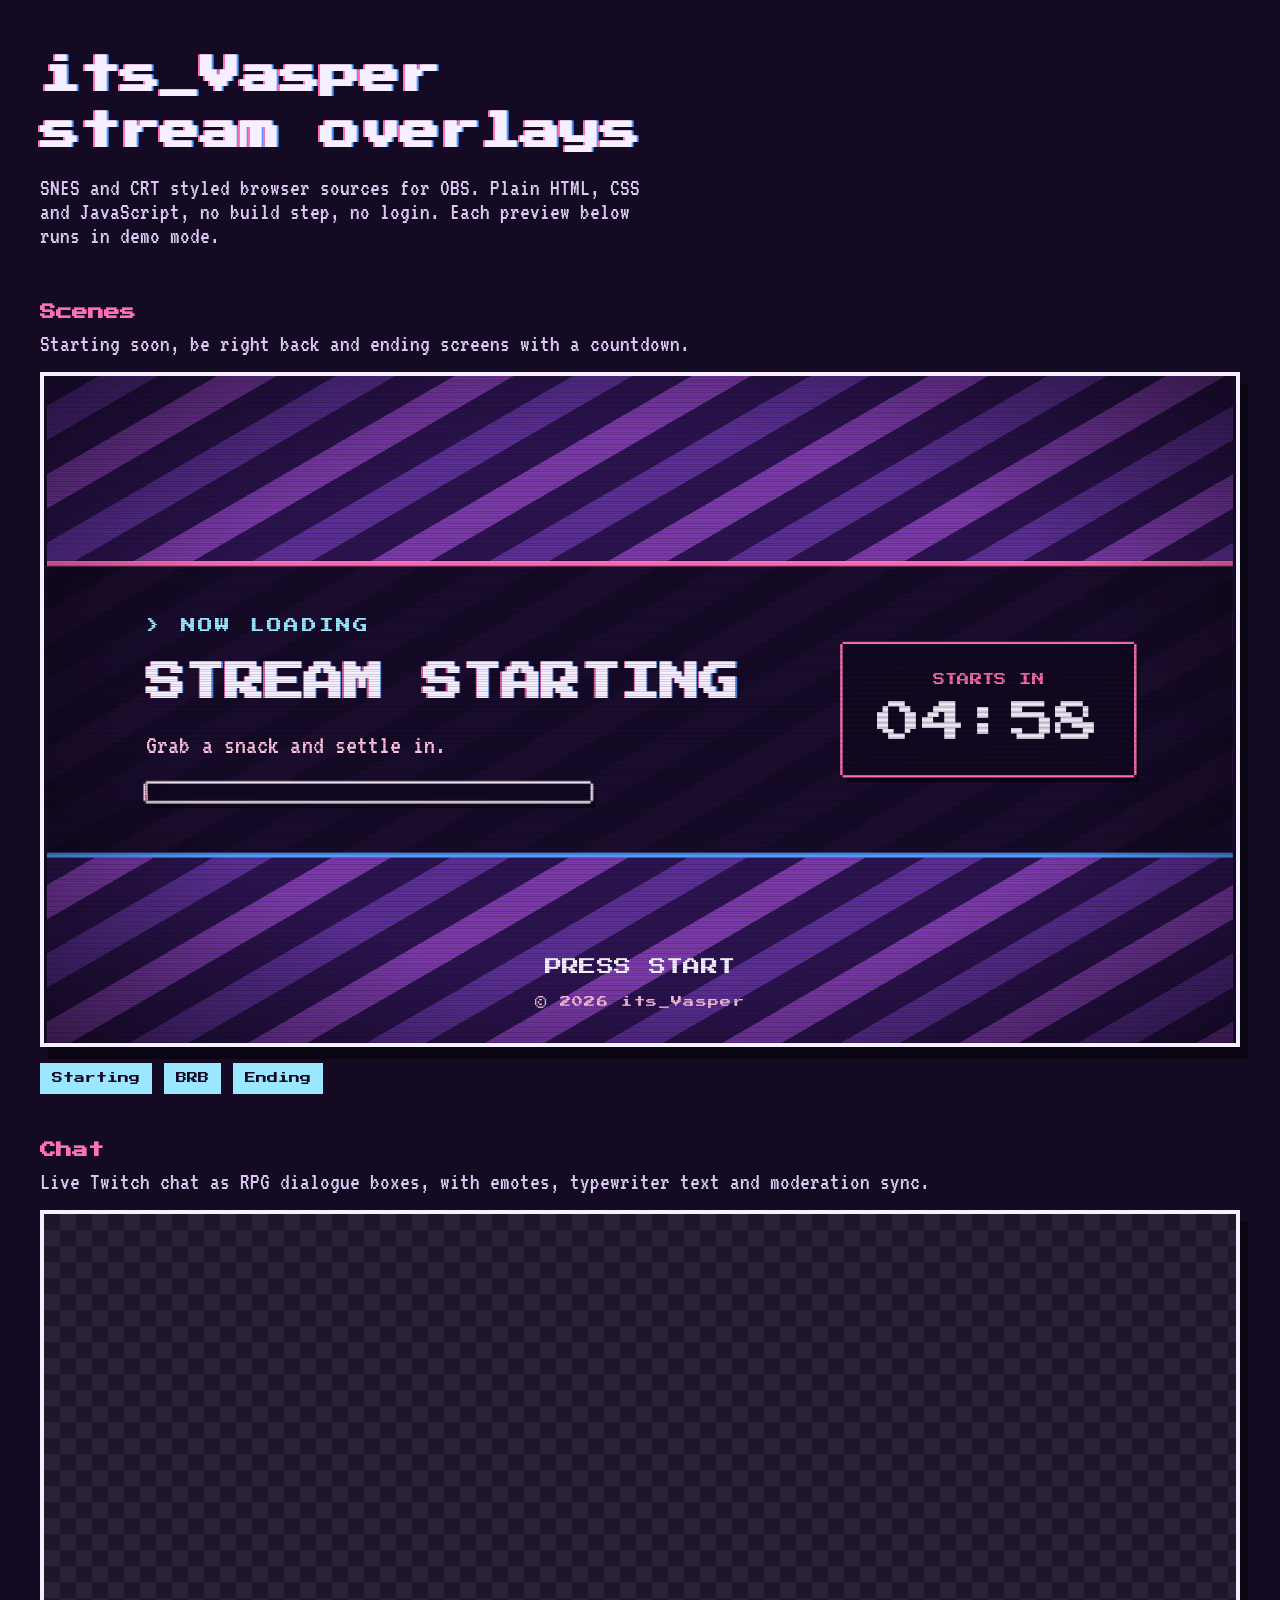
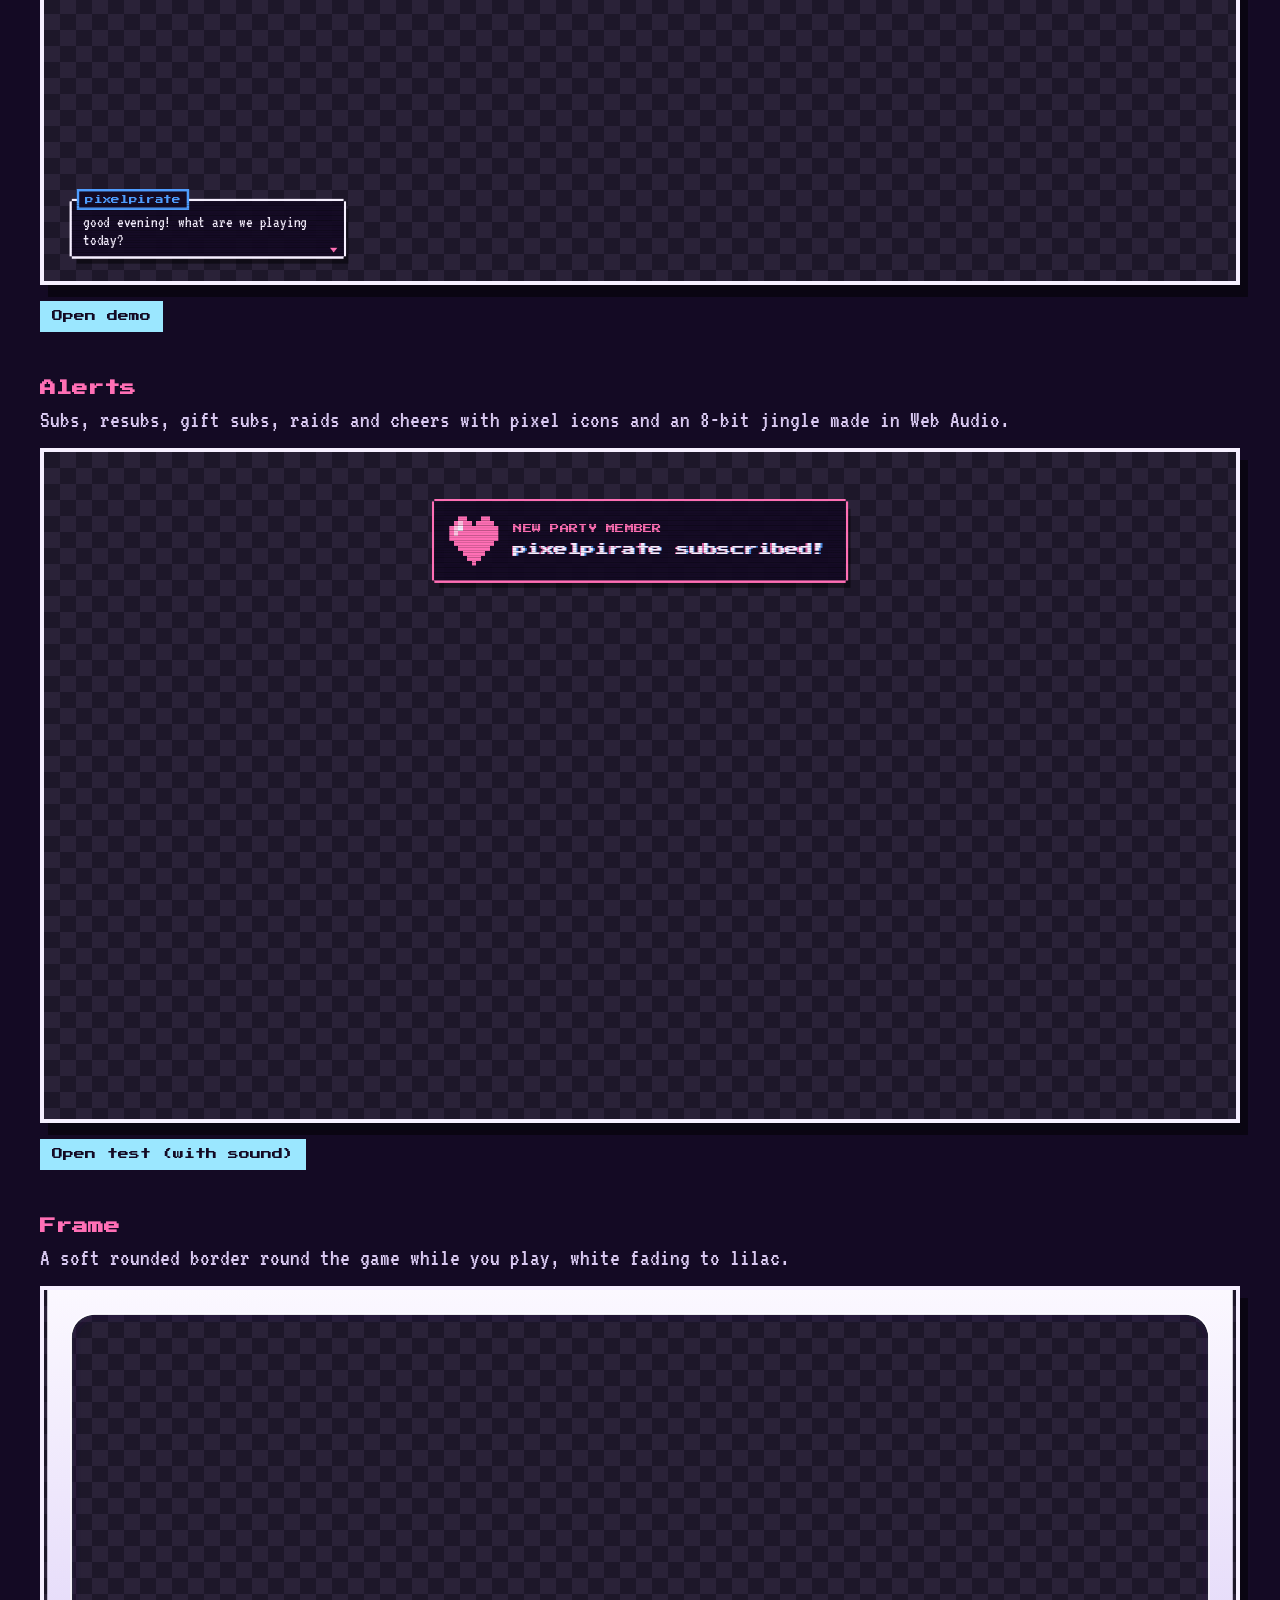
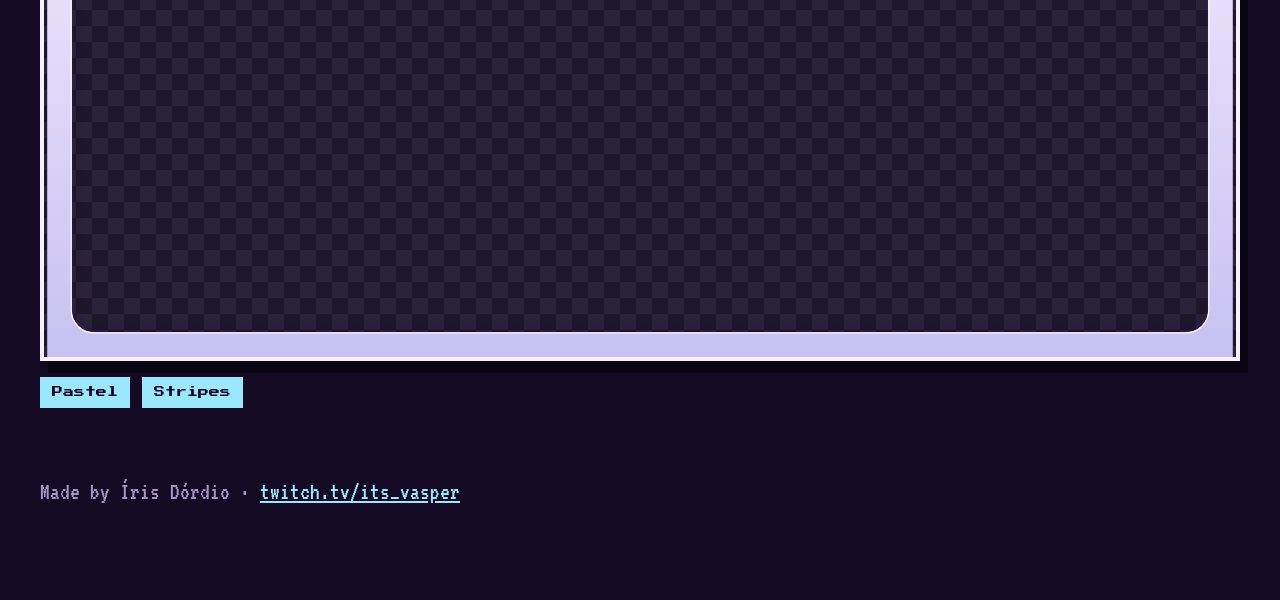
==== index.html @ 288b873c "Soften the gameplay frame: smooth corners, white to lilac, even 40px border" ====
<!doctype html>
<html lang="en">
<head>
  <meta charset="utf-8">
  <meta name="viewport" content="width=device-width, initial-scale=1">
  <title>Vasper Overlays</title>
  <link rel="preload" href="shared/fonts/PressStart2P-Regular.woff" as="font" type="font/woff" crossorigin>
  <link rel="preload" href="shared/fonts/VT323-Regular.woff" as="font" type="font/woff" crossorigin>
  <style>
    @font-face { font-family: "Press Start 2P"; src: url("shared/fonts/PressStart2P-Regular.woff") format("woff"); font-display: swap; }
    @font-face { font-family: "VT323"; src: url("shared/fonts/VT323-Regular.woff") format("woff"); font-display: swap; }

    :root {
      --ink: #140a24; --plum: #2c1450; --violet: #5b2f94;
      --pink: #ff6fb5; --blue: #4f9dff; --cyan: #9be7ff; --paper: #f6efff;
    }
    * { box-sizing: border-box; margin: 0; }
    body {
      background: var(--ink);
      color: var(--paper);
      font-family: "VT323", monospace;
      font-size: 24px;
      padding: 48px 16px 96px;
    }
    .wrap { max-width: 1200px; margin: 0 auto; }

    header { margin-bottom: 56px; }
    h1 {
      font-family: "Press Start 2P", monospace;
      font-size: clamp(22px, 4vw, 40px);
      line-height: 1.4;
      text-shadow: -2px 0 var(--pink), 2px 0 var(--blue);
    }
    header p { margin-top: 16px; max-width: 60ch; color: #d8c8f0; }

    .grid { display: grid; gap: 48px; }

    .card h2 {
      font-family: "Press Start 2P", monospace;
      font-size: 16px;
      color: var(--pink);
      margin-bottom: 12px;
    }
    .card p { color: #d8c8f0; margin-bottom: 16px; }

    /* 16:9 frame that scales a 1920x1080 overlay down to fit */
    .screen {
      position: relative;
      aspect-ratio: 16 / 9;
      overflow: hidden;
      border: 4px solid var(--paper);
      box-shadow: 8px 12px 0 rgba(0,0,0,.5);
      /* checkerboard shows which parts of the overlay are transparent */
      background:
        conic-gradient(#2a2238 25%, #1d1729 0 50%, #2a2238 0 75%, #1d1729 0) 0 0 / 32px 32px;
    }
    /* The iframe matches its frame exactly; each overlay scales itself
       inside (shared/stage.js), so nothing here is transformed and the
       preview can never catch scrolls or clicks meant for the page */
    .screen iframe {
      position: absolute;
      inset: 0;
      width: 100%;
      height: 100%;
      border: 0;
      pointer-events: none;
    }

    .links { display: flex; flex-wrap: wrap; gap: 12px; margin-top: 16px; }
    .links a {
      font-family: "Press Start 2P", monospace;
      font-size: 11px;
      color: var(--ink);
      background: var(--cyan);
      padding: 10px 12px;
      text-decoration: none;
    }
    .links a:hover, .links a:focus-visible { background: var(--pink); outline: none; }

    footer { margin-top: 72px; color: #a894c8; }
    footer a { color: var(--cyan); }
  </style>
</head>
<body>
  <div class="wrap">
    <header>
      <h1>its_Vasper<br>stream overlays</h1>
      <p>SNES and CRT styled browser sources for OBS. Plain HTML, CSS and JavaScript, no build step, no login. Each preview below runs in demo mode.</p>
    </header>

    <main class="grid">
      <section class="card">
        <h2>Scenes</h2>
        <p>Starting soon, be right back and ending screens with a countdown.</p>
        <div class="screen"><iframe src="overlays/scene.html?v=17&mode=starting&minutes=5" title="Starting soon scene preview" loading="lazy"></iframe></div>
        <div class="links">
          <a href="overlays/scene.html?v=17&mode=starting&minutes=5">Starting</a>
          <a href="overlays/scene.html?v=17&mode=brb&minutes=3">BRB</a>
          <a href="overlays/scene.html?v=17&mode=ending">Ending</a>
        </div>
      </section>

      <section class="card">
        <h2>Chat</h2>
        <p>Live Twitch chat as RPG dialogue boxes, with emotes, typewriter text and moderation sync.</p>
        <div class="screen"><iframe src="overlays/chat.html?v=17&demo=1" title="Chat overlay preview" loading="lazy"></iframe></div>
        <div class="links"><a href="overlays/chat.html?v=17&demo=1">Open demo</a></div>
      </section>

      <section class="card">
        <h2>Alerts</h2>
        <p>Subs, resubs, gift subs, raids and cheers with pixel icons and an 8-bit jingle made in Web Audio.</p>
        <div class="screen"><iframe src="overlays/alerts.html?v=17&test=1&sound=0" title="Alerts overlay preview" loading="lazy"></iframe></div>
        <div class="links"><a href="overlays/alerts.html?v=17&test=1">Open test (with sound)</a></div>
      </section>

      <section class="card">
        <h2>Frame</h2>
        <p>A soft rounded border round the game while you play, white fading to lilac.</p>
        <div class="screen"><iframe src="overlays/frame.html?v=17" title="Gameplay frame preview" loading="lazy"></iframe></div>
        <div class="links"><a href="overlays/frame.html?v=17">Pastel</a> <a href="overlays/frame.html?v=17&theme=stripes">Stripes</a></div>
      </section>
    </main>

    <footer>
      <p>Made by Íris Dórdio · <a href="https://www.twitch.tv/its_vasper">twitch.tv/its_vasper</a></p>
    </footer>
  </div>

</body>
</html>
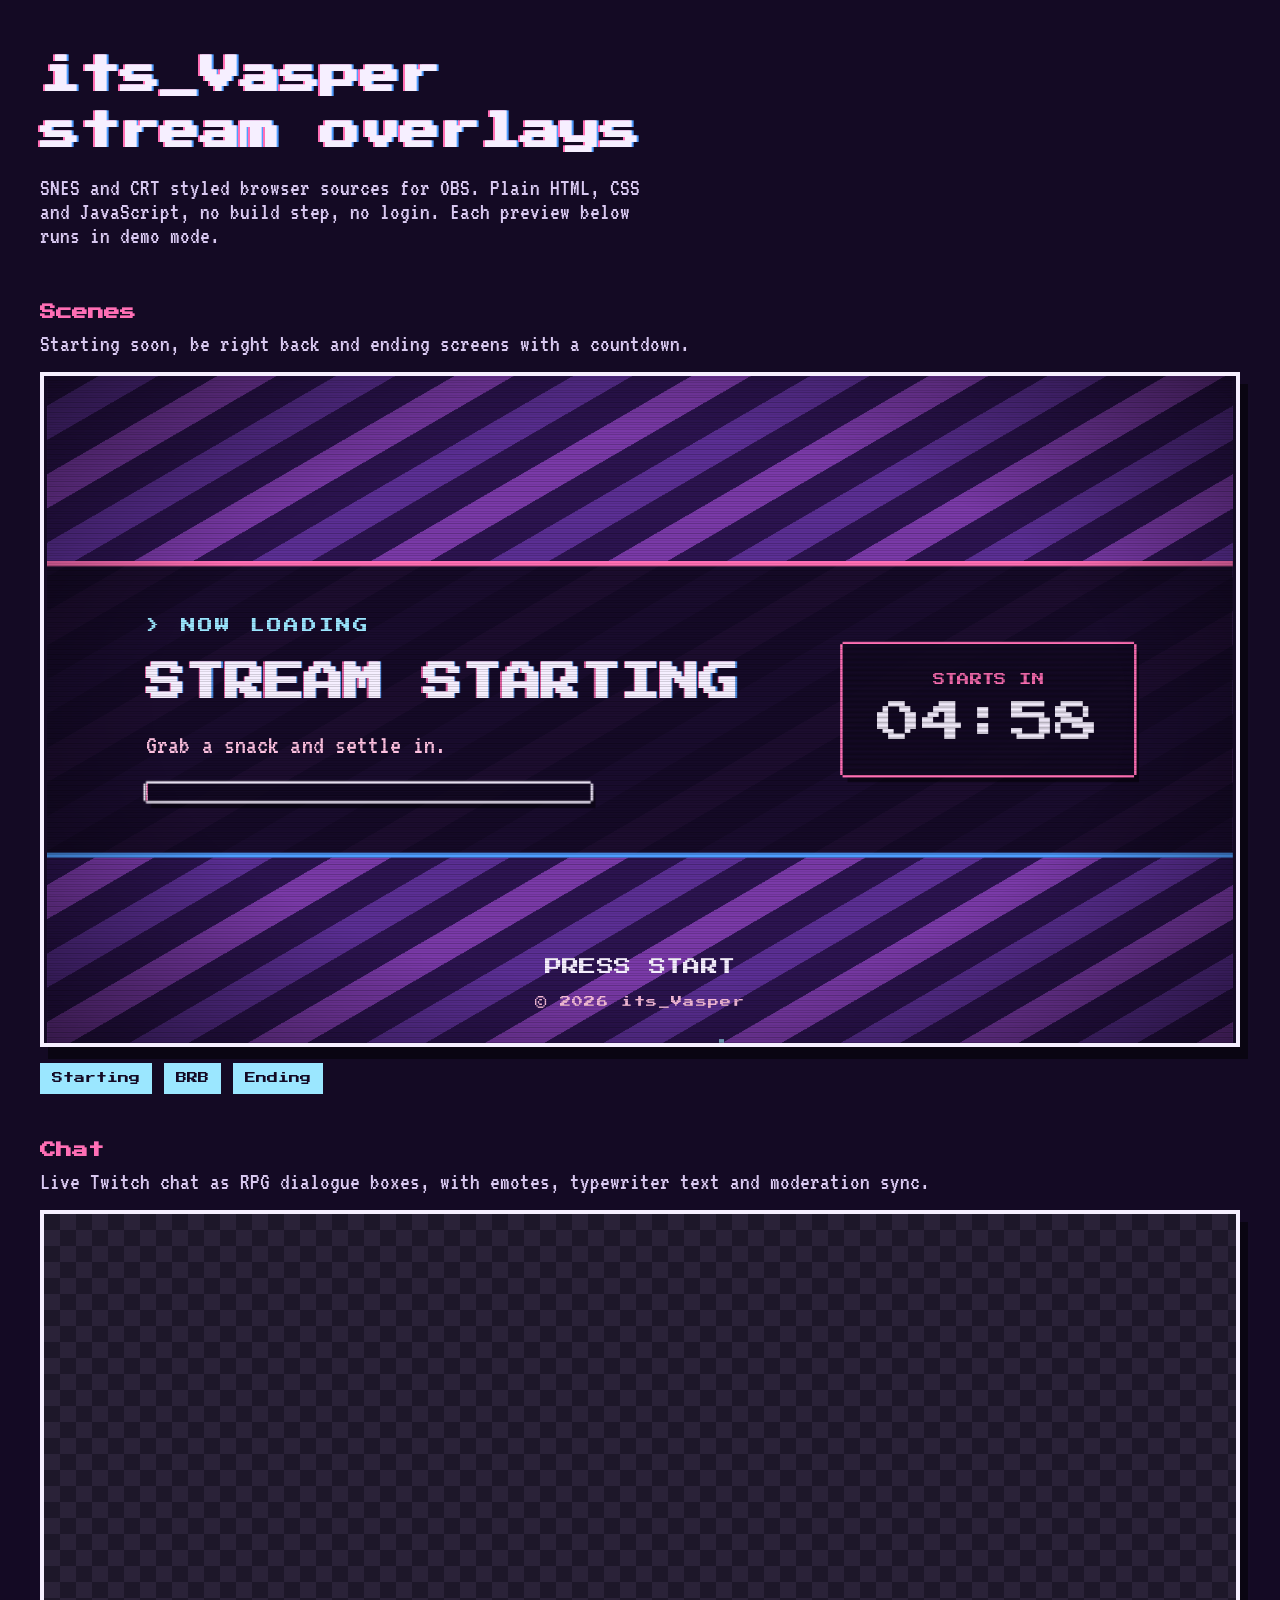
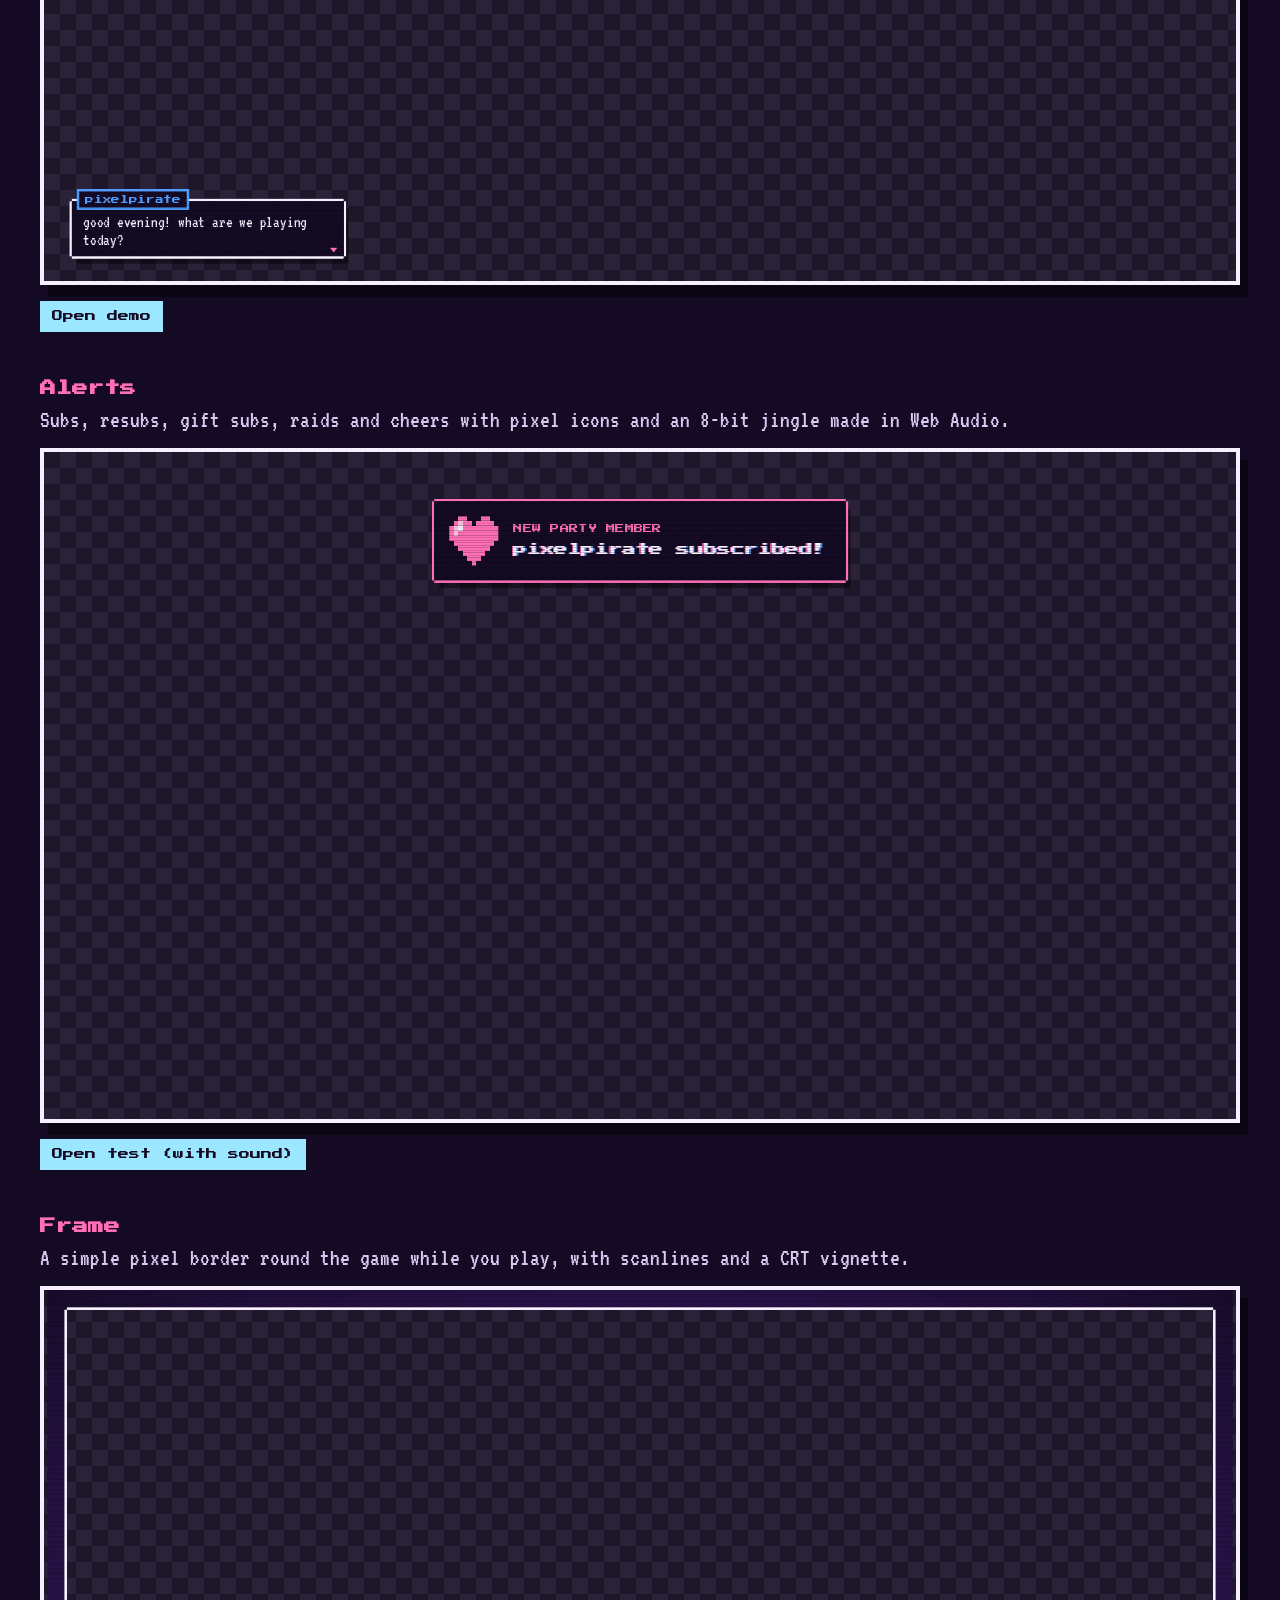
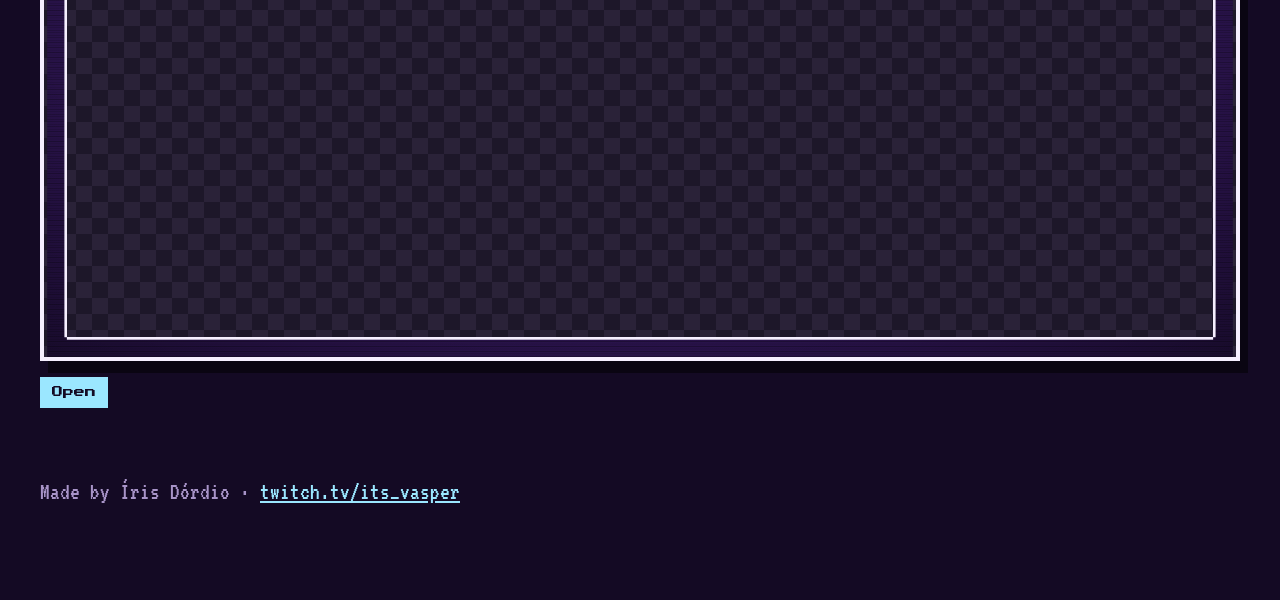
==== commit 14642962: "Make the gameplay frame a simple pixel border with a CRT look" ====
--- a/index.html
+++ b/index.html
@@ -92,33 +92,33 @@
       <section class="card">
         <h2>Scenes</h2>
         <p>Starting soon, be right back and ending screens with a countdown.</p>
-        <div class="screen"><iframe src="overlays/scene.html?v=17&mode=starting&minutes=5" title="Starting soon scene preview" loading="lazy"></iframe></div>
+        <div class="screen"><iframe src="overlays/scene.html?v=18&mode=starting&minutes=5" title="Starting soon scene preview" loading="lazy"></iframe></div>
         <div class="links">
-          <a href="overlays/scene.html?v=17&mode=starting&minutes=5">Starting</a>
-          <a href="overlays/scene.html?v=17&mode=brb&minutes=3">BRB</a>
-          <a href="overlays/scene.html?v=17&mode=ending">Ending</a>
+          <a href="overlays/scene.html?v=18&mode=starting&minutes=5">Starting</a>
+          <a href="overlays/scene.html?v=18&mode=brb&minutes=3">BRB</a>
+          <a href="overlays/scene.html?v=18&mode=ending">Ending</a>
         </div>
       </section>
 
       <section class="card">
         <h2>Chat</h2>
         <p>Live Twitch chat as RPG dialogue boxes, with emotes, typewriter text and moderation sync.</p>
-        <div class="screen"><iframe src="overlays/chat.html?v=17&demo=1" title="Chat overlay preview" loading="lazy"></iframe></div>
-        <div class="links"><a href="overlays/chat.html?v=17&demo=1">Open demo</a></div>
+        <div class="screen"><iframe src="overlays/chat.html?v=18&demo=1" title="Chat overlay preview" loading="lazy"></iframe></div>
+        <div class="links"><a href="overlays/chat.html?v=18&demo=1">Open demo</a></div>
       </section>
 
       <section class="card">
         <h2>Alerts</h2>
         <p>Subs, resubs, gift subs, raids and cheers with pixel icons and an 8-bit jingle made in Web Audio.</p>
-        <div class="screen"><iframe src="overlays/alerts.html?v=17&test=1&sound=0" title="Alerts overlay preview" loading="lazy"></iframe></div>
-        <div class="links"><a href="overlays/alerts.html?v=17&test=1">Open test (with sound)</a></div>
+        <div class="screen"><iframe src="overlays/alerts.html?v=18&test=1&sound=0" title="Alerts overlay preview" loading="lazy"></iframe></div>
+        <div class="links"><a href="overlays/alerts.html?v=18&test=1">Open test (with sound)</a></div>
       </section>
 
       <section class="card">
         <h2>Frame</h2>
-        <p>A soft rounded border round the game while you play, white fading to lilac.</p>
-        <div class="screen"><iframe src="overlays/frame.html?v=17" title="Gameplay frame preview" loading="lazy"></iframe></div>
-        <div class="links"><a href="overlays/frame.html?v=17">Pastel</a> <a href="overlays/frame.html?v=17&theme=stripes">Stripes</a></div>
+        <p>A simple pixel border round the game while you play, with scanlines and a CRT vignette.</p>
+        <div class="screen"><iframe src="overlays/frame.html?v=18" title="Gameplay frame preview" loading="lazy"></iframe></div>
+        <div class="links"><a href="overlays/frame.html?v=18">Open</a></div>
       </section>
     </main>
 
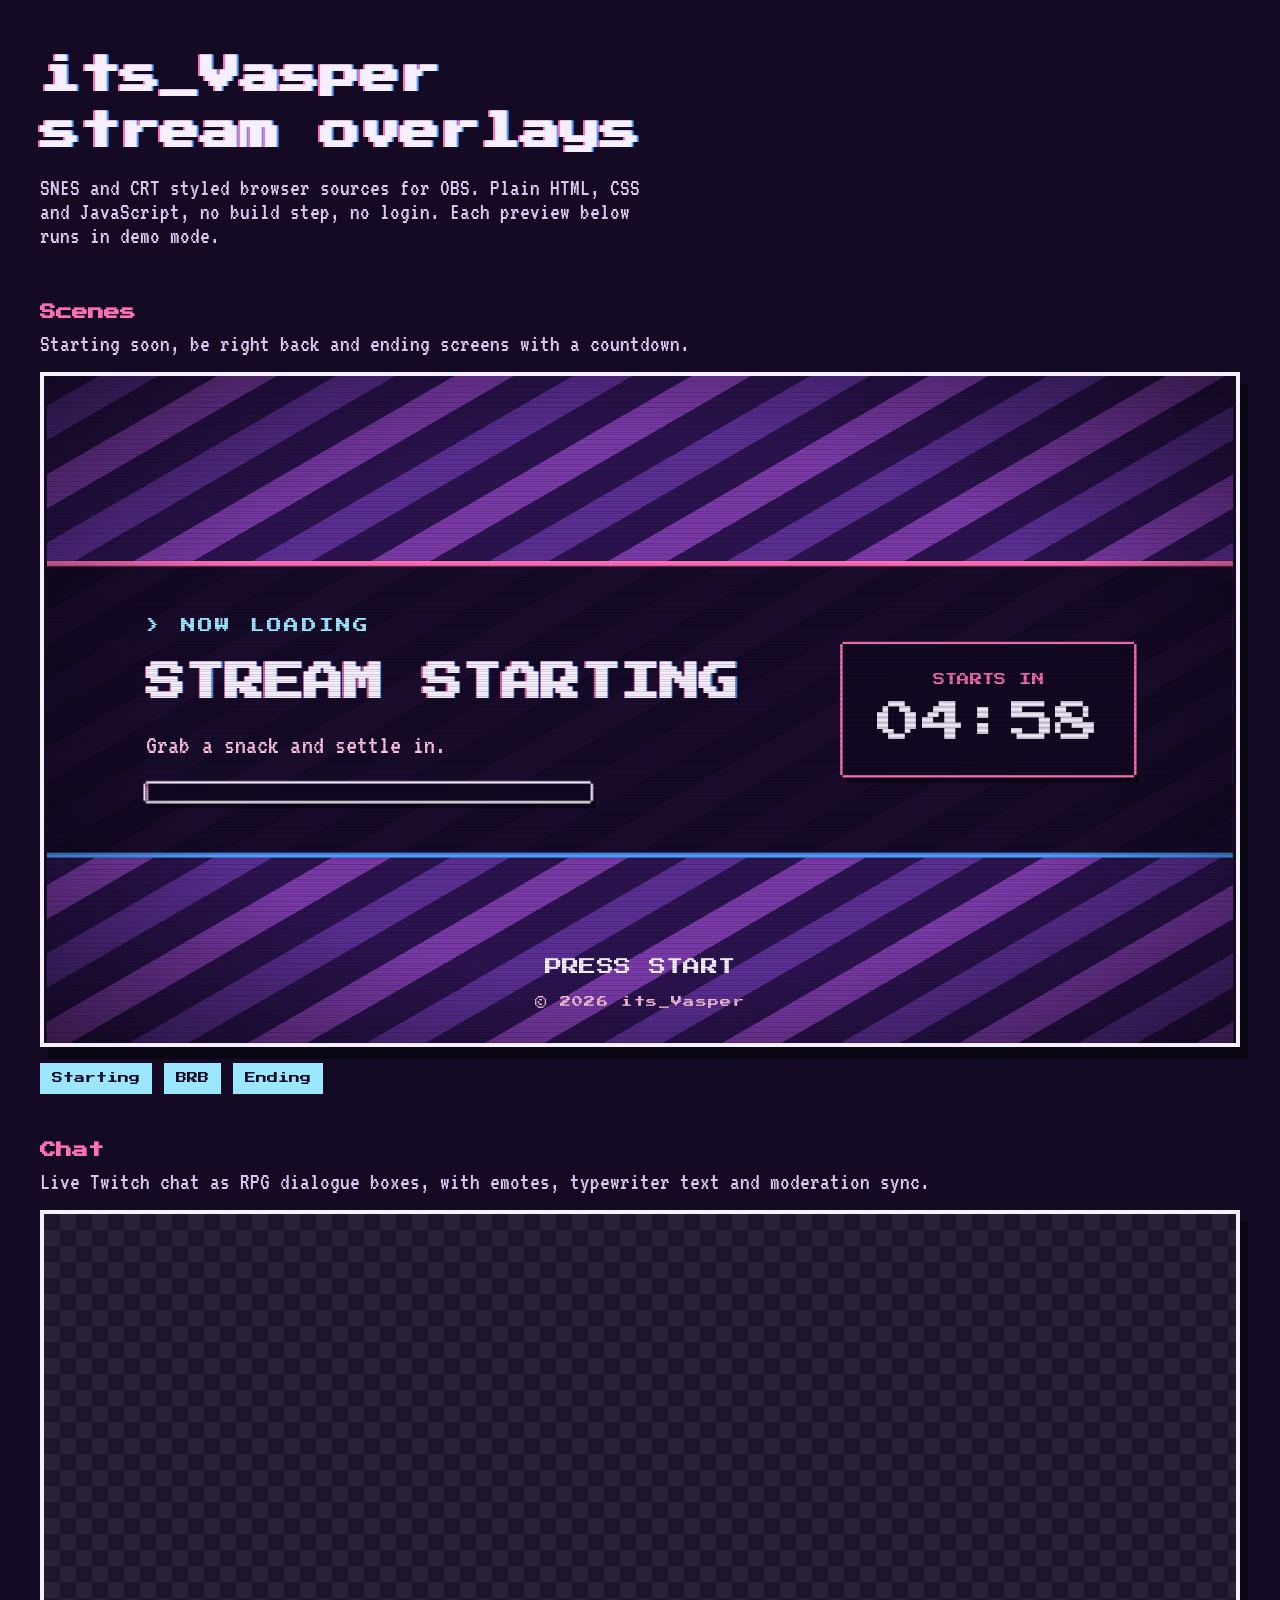
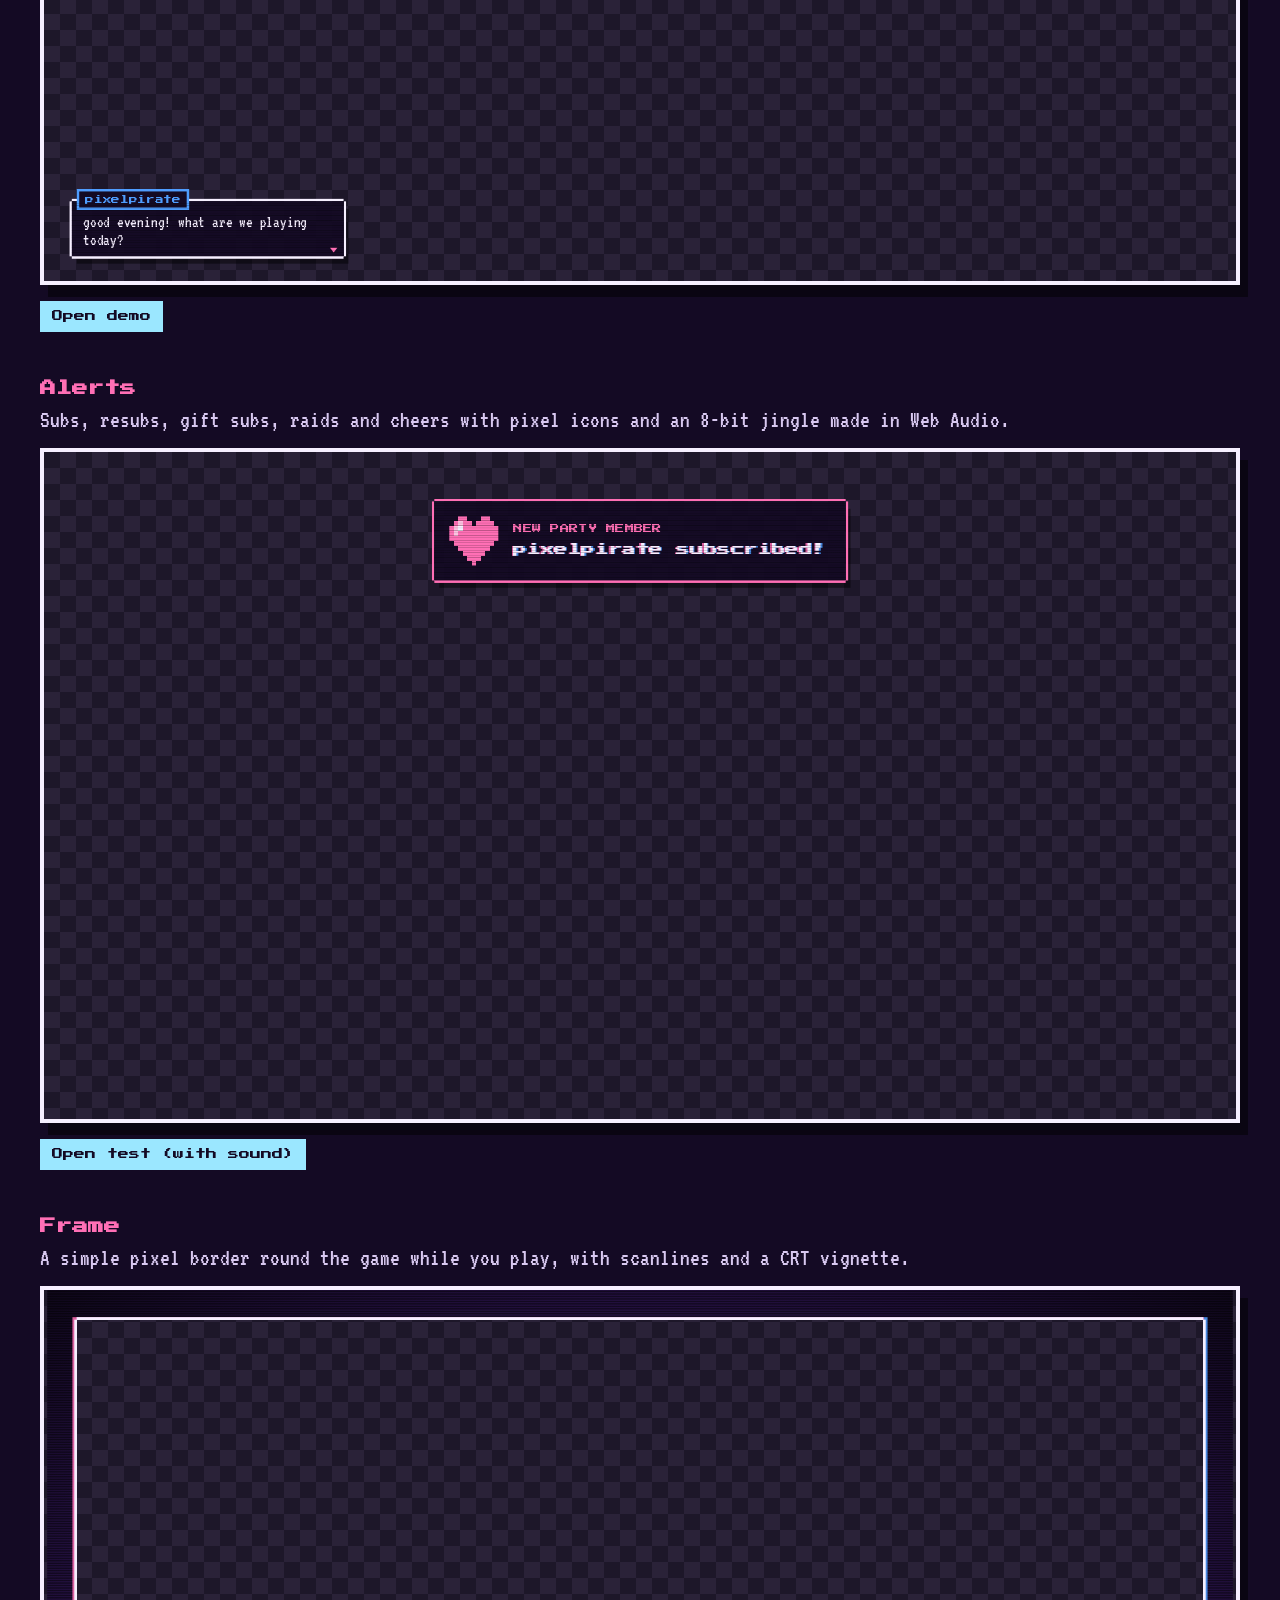
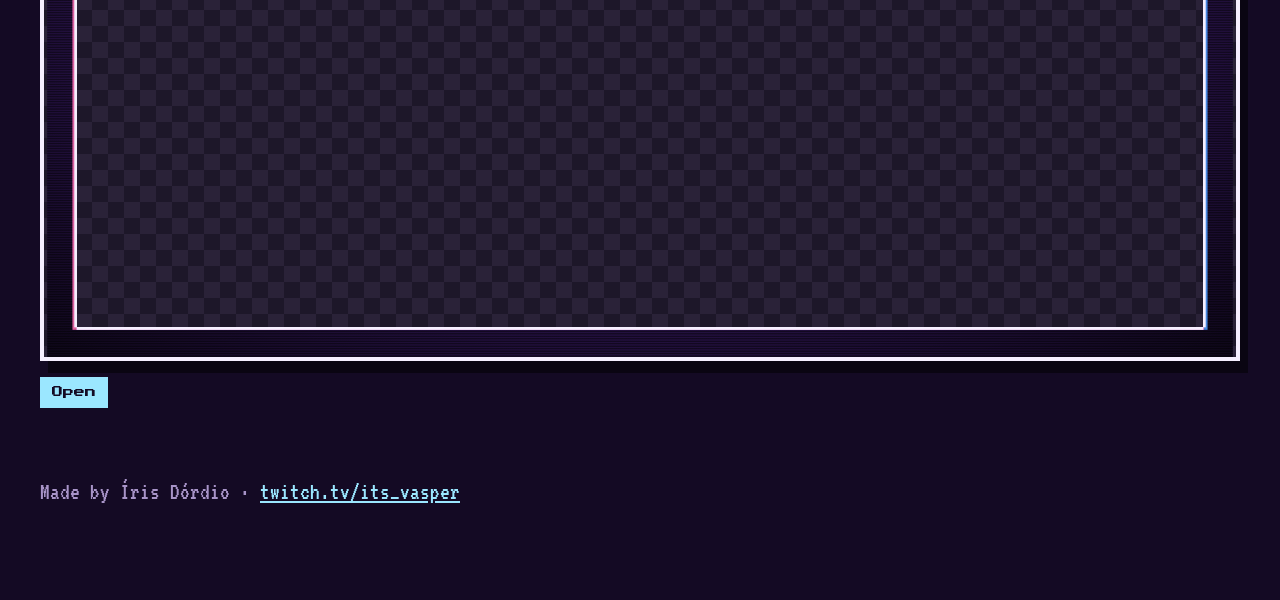
==== commit 43618427: "Thicken the gameplay border to 48px and strengthen its CRT look Darker scanlines and vignette, stron" ====
--- a/index.html
+++ b/index.html
@@ -92,33 +92,33 @@
       <section class="card">
         <h2>Scenes</h2>
         <p>Starting soon, be right back and ending screens with a countdown.</p>
-        <div class="screen"><iframe src="overlays/scene.html?v=18&mode=starting&minutes=5" title="Starting soon scene preview" loading="lazy"></iframe></div>
+        <div class="screen"><iframe src="overlays/scene.html?v=19&mode=starting&minutes=5" title="Starting soon scene preview" loading="lazy"></iframe></div>
         <div class="links">
-          <a href="overlays/scene.html?v=18&mode=starting&minutes=5">Starting</a>
-          <a href="overlays/scene.html?v=18&mode=brb&minutes=3">BRB</a>
-          <a href="overlays/scene.html?v=18&mode=ending">Ending</a>
+          <a href="overlays/scene.html?v=19&mode=starting&minutes=5">Starting</a>
+          <a href="overlays/scene.html?v=19&mode=brb&minutes=3">BRB</a>
+          <a href="overlays/scene.html?v=19&mode=ending">Ending</a>
         </div>
       </section>
 
       <section class="card">
         <h2>Chat</h2>
         <p>Live Twitch chat as RPG dialogue boxes, with emotes, typewriter text and moderation sync.</p>
-        <div class="screen"><iframe src="overlays/chat.html?v=18&demo=1" title="Chat overlay preview" loading="lazy"></iframe></div>
-        <div class="links"><a href="overlays/chat.html?v=18&demo=1">Open demo</a></div>
+        <div class="screen"><iframe src="overlays/chat.html?v=19&demo=1" title="Chat overlay preview" loading="lazy"></iframe></div>
+        <div class="links"><a href="overlays/chat.html?v=19&demo=1">Open demo</a></div>
       </section>
 
       <section class="card">
         <h2>Alerts</h2>
         <p>Subs, resubs, gift subs, raids and cheers with pixel icons and an 8-bit jingle made in Web Audio.</p>
-        <div class="screen"><iframe src="overlays/alerts.html?v=18&test=1&sound=0" title="Alerts overlay preview" loading="lazy"></iframe></div>
-        <div class="links"><a href="overlays/alerts.html?v=18&test=1">Open test (with sound)</a></div>
+        <div class="screen"><iframe src="overlays/alerts.html?v=19&test=1&sound=0" title="Alerts overlay preview" loading="lazy"></iframe></div>
+        <div class="links"><a href="overlays/alerts.html?v=19&test=1">Open test (with sound)</a></div>
       </section>
 
       <section class="card">
         <h2>Frame</h2>
         <p>A simple pixel border round the game while you play, with scanlines and a CRT vignette.</p>
-        <div class="screen"><iframe src="overlays/frame.html?v=18" title="Gameplay frame preview" loading="lazy"></iframe></div>
-        <div class="links"><a href="overlays/frame.html?v=18">Open</a></div>
+        <div class="screen"><iframe src="overlays/frame.html?v=19" title="Gameplay frame preview" loading="lazy"></iframe></div>
+        <div class="links"><a href="overlays/frame.html?v=19">Open</a></div>
       </section>
     </main>
 
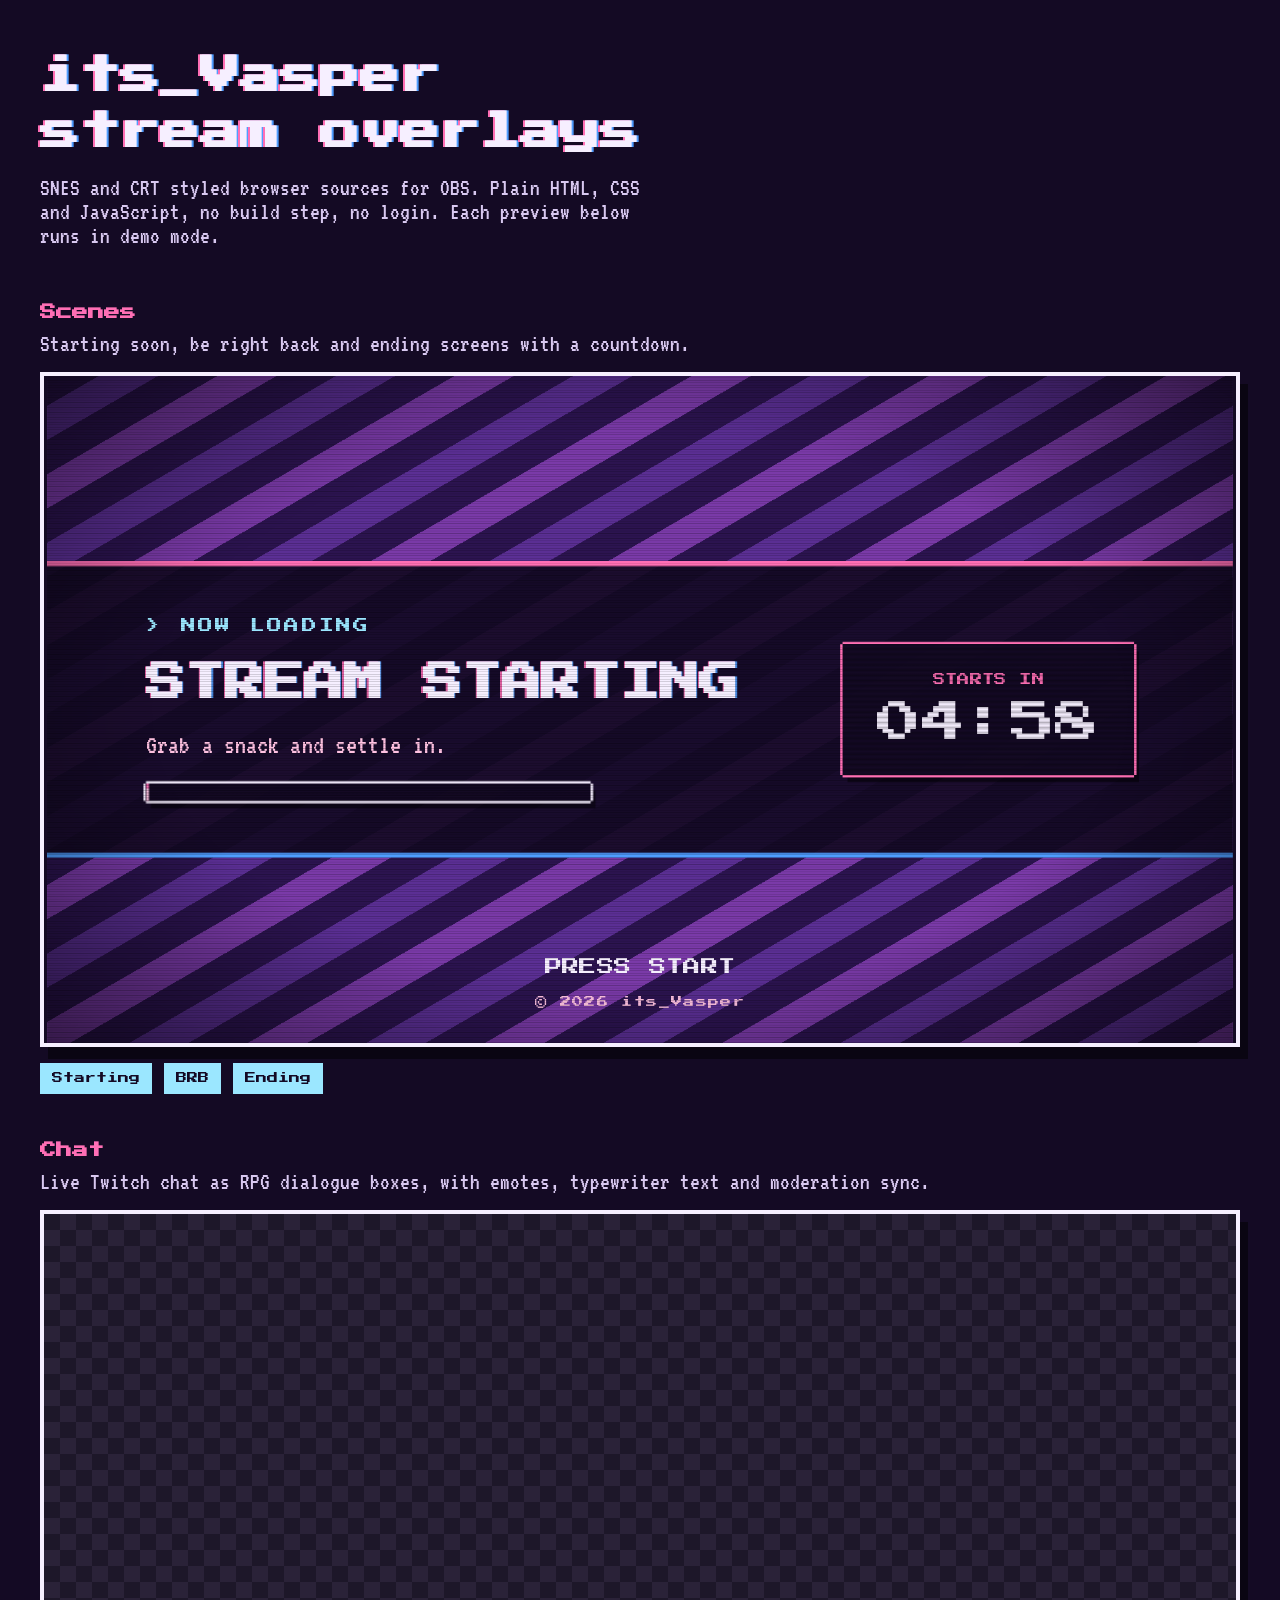
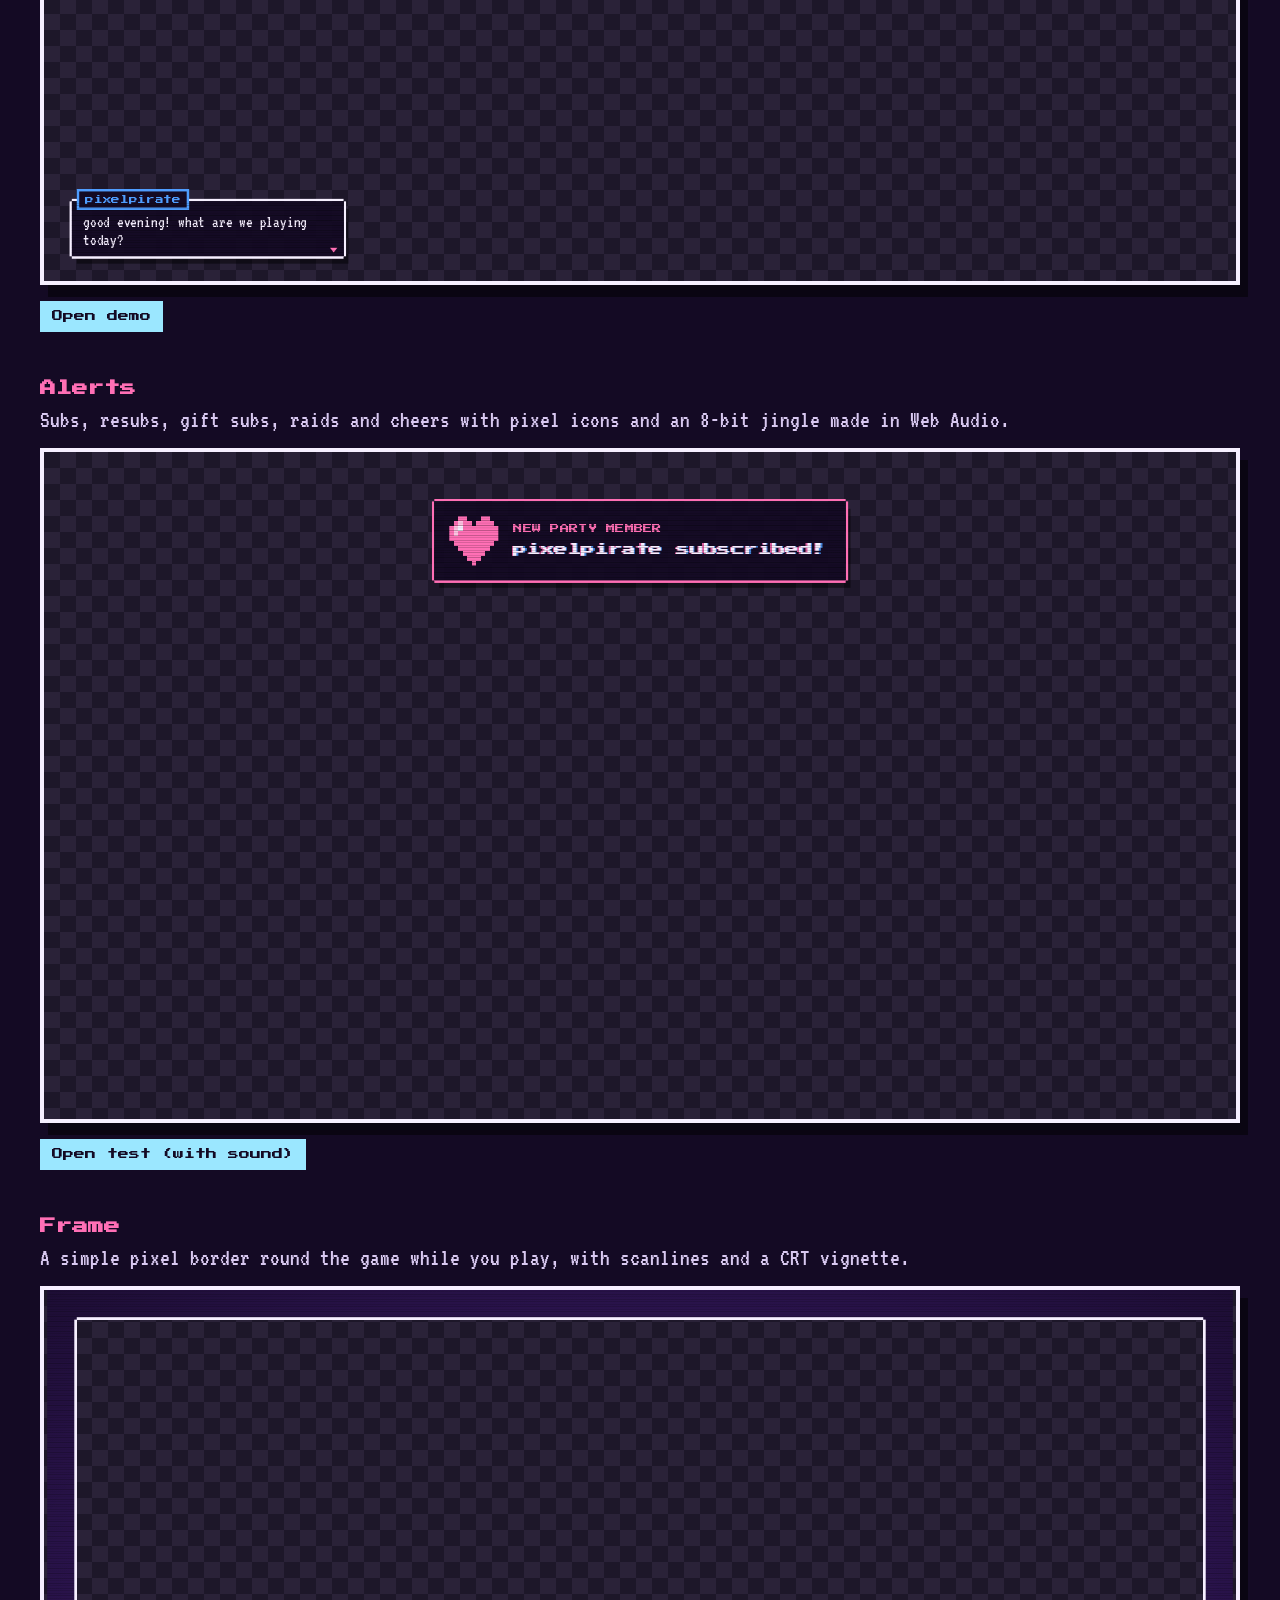
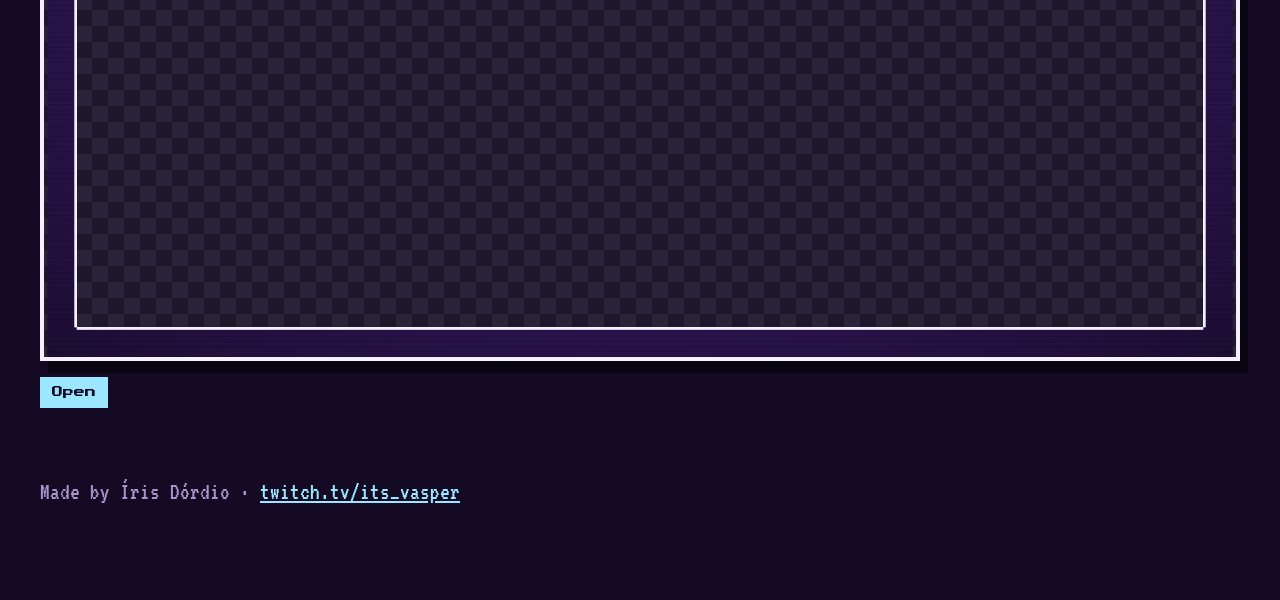
==== commit 852879f4: "Lighten the frame's CRT, drop the RGB split and add twinkling pixel stars" ====
--- a/index.html
+++ b/index.html
@@ -92,33 +92,33 @@
       <section class="card">
         <h2>Scenes</h2>
         <p>Starting soon, be right back and ending screens with a countdown.</p>
-        <div class="screen"><iframe src="overlays/scene.html?v=19&mode=starting&minutes=5" title="Starting soon scene preview" loading="lazy"></iframe></div>
+        <div class="screen"><iframe src="overlays/scene.html?v=20&mode=starting&minutes=5" title="Starting soon scene preview" loading="lazy"></iframe></div>
         <div class="links">
-          <a href="overlays/scene.html?v=19&mode=starting&minutes=5">Starting</a>
-          <a href="overlays/scene.html?v=19&mode=brb&minutes=3">BRB</a>
-          <a href="overlays/scene.html?v=19&mode=ending">Ending</a>
+          <a href="overlays/scene.html?v=20&mode=starting&minutes=5">Starting</a>
+          <a href="overlays/scene.html?v=20&mode=brb&minutes=3">BRB</a>
+          <a href="overlays/scene.html?v=20&mode=ending">Ending</a>
         </div>
       </section>
 
       <section class="card">
         <h2>Chat</h2>
         <p>Live Twitch chat as RPG dialogue boxes, with emotes, typewriter text and moderation sync.</p>
-        <div class="screen"><iframe src="overlays/chat.html?v=19&demo=1" title="Chat overlay preview" loading="lazy"></iframe></div>
-        <div class="links"><a href="overlays/chat.html?v=19&demo=1">Open demo</a></div>
+        <div class="screen"><iframe src="overlays/chat.html?v=20&demo=1" title="Chat overlay preview" loading="lazy"></iframe></div>
+        <div class="links"><a href="overlays/chat.html?v=20&demo=1">Open demo</a></div>
       </section>
 
       <section class="card">
         <h2>Alerts</h2>
         <p>Subs, resubs, gift subs, raids and cheers with pixel icons and an 8-bit jingle made in Web Audio.</p>
-        <div class="screen"><iframe src="overlays/alerts.html?v=19&test=1&sound=0" title="Alerts overlay preview" loading="lazy"></iframe></div>
-        <div class="links"><a href="overlays/alerts.html?v=19&test=1">Open test (with sound)</a></div>
+        <div class="screen"><iframe src="overlays/alerts.html?v=20&test=1&sound=0" title="Alerts overlay preview" loading="lazy"></iframe></div>
+        <div class="links"><a href="overlays/alerts.html?v=20&test=1">Open test (with sound)</a></div>
       </section>
 
       <section class="card">
         <h2>Frame</h2>
         <p>A simple pixel border round the game while you play, with scanlines and a CRT vignette.</p>
-        <div class="screen"><iframe src="overlays/frame.html?v=19" title="Gameplay frame preview" loading="lazy"></iframe></div>
-        <div class="links"><a href="overlays/frame.html?v=19">Open</a></div>
+        <div class="screen"><iframe src="overlays/frame.html?v=20" title="Gameplay frame preview" loading="lazy"></iframe></div>
+        <div class="links"><a href="overlays/frame.html?v=20">Open</a></div>
       </section>
     </main>
 
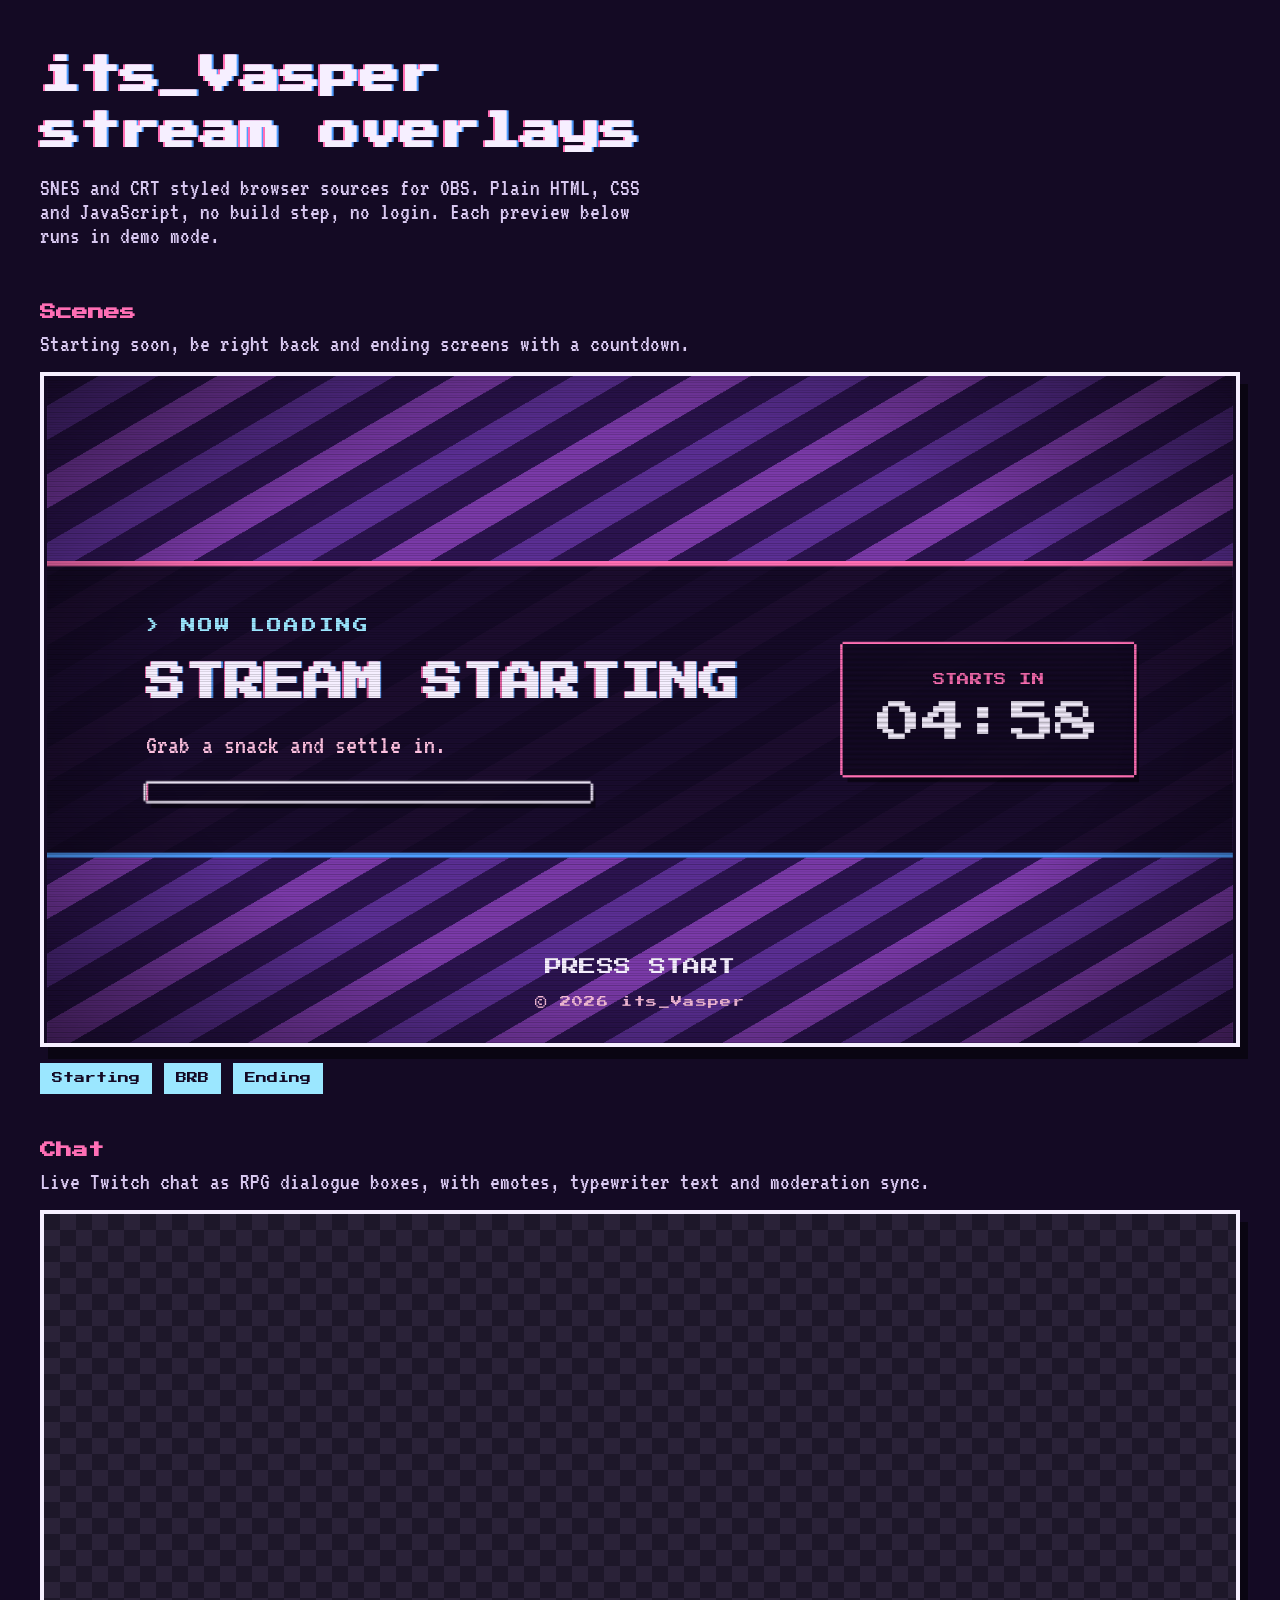
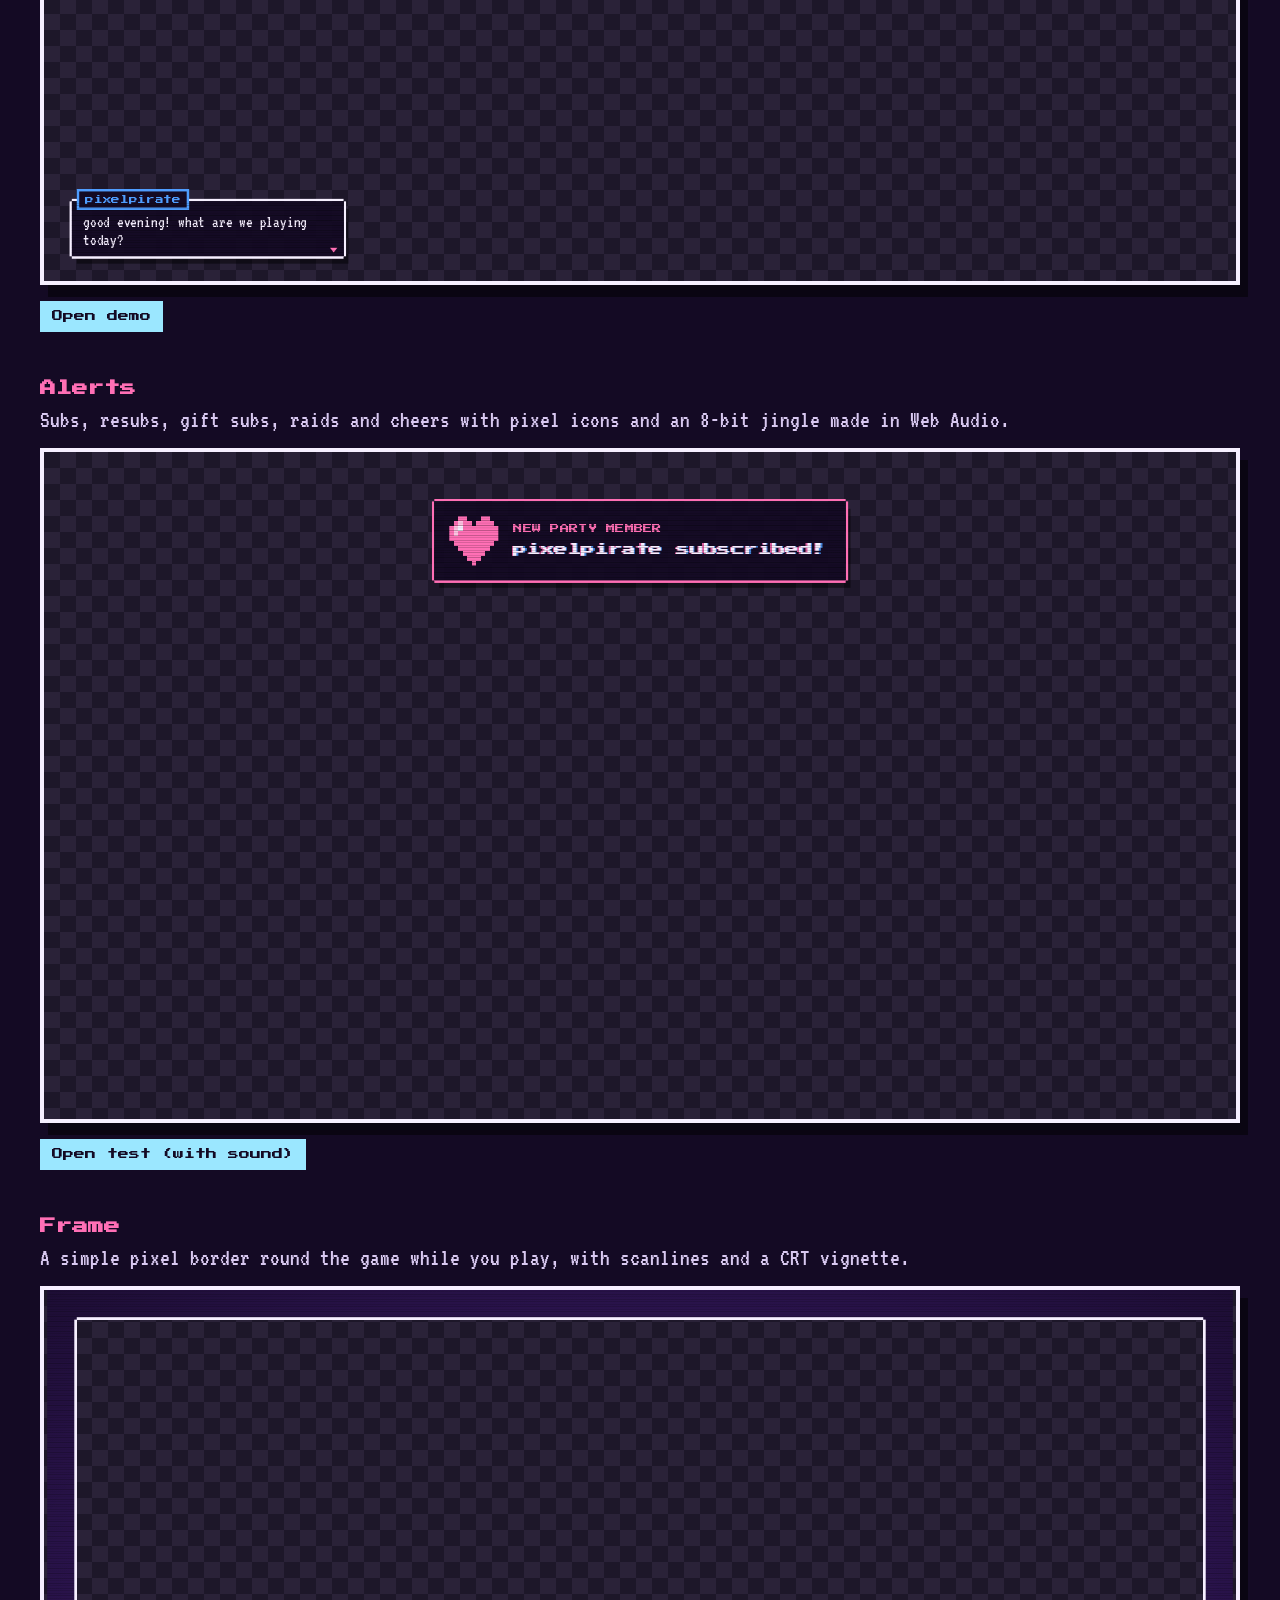
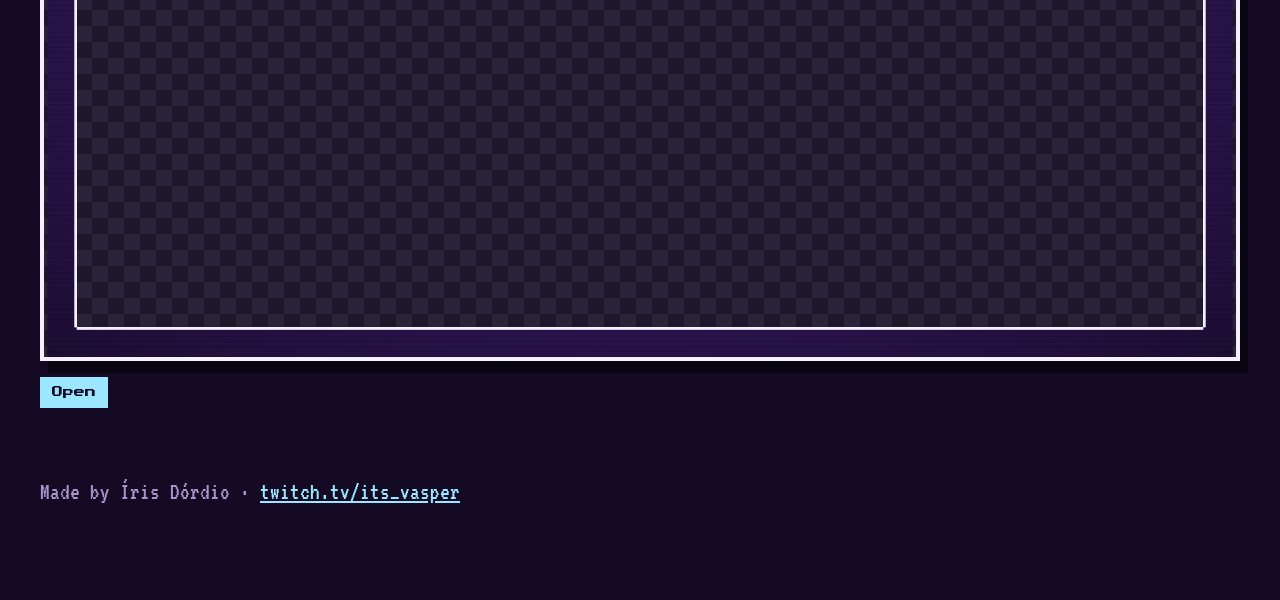
==== commit 9bb9b553: "Remove the full-screen flash from alerts" ====
--- a/index.html
+++ b/index.html
@@ -92,33 +92,33 @@
       <section class="card">
         <h2>Scenes</h2>
         <p>Starting soon, be right back and ending screens with a countdown.</p>
-        <div class="screen"><iframe src="overlays/scene.html?v=20&mode=starting&minutes=5" title="Starting soon scene preview" loading="lazy"></iframe></div>
+        <div class="screen"><iframe src="overlays/scene.html?v=21&mode=starting&minutes=5" title="Starting soon scene preview" loading="lazy"></iframe></div>
         <div class="links">
-          <a href="overlays/scene.html?v=20&mode=starting&minutes=5">Starting</a>
-          <a href="overlays/scene.html?v=20&mode=brb&minutes=3">BRB</a>
-          <a href="overlays/scene.html?v=20&mode=ending">Ending</a>
+          <a href="overlays/scene.html?v=21&mode=starting&minutes=5">Starting</a>
+          <a href="overlays/scene.html?v=21&mode=brb&minutes=3">BRB</a>
+          <a href="overlays/scene.html?v=21&mode=ending">Ending</a>
         </div>
       </section>
 
       <section class="card">
         <h2>Chat</h2>
         <p>Live Twitch chat as RPG dialogue boxes, with emotes, typewriter text and moderation sync.</p>
-        <div class="screen"><iframe src="overlays/chat.html?v=20&demo=1" title="Chat overlay preview" loading="lazy"></iframe></div>
-        <div class="links"><a href="overlays/chat.html?v=20&demo=1">Open demo</a></div>
+        <div class="screen"><iframe src="overlays/chat.html?v=21&demo=1" title="Chat overlay preview" loading="lazy"></iframe></div>
+        <div class="links"><a href="overlays/chat.html?v=21&demo=1">Open demo</a></div>
       </section>
 
       <section class="card">
         <h2>Alerts</h2>
         <p>Subs, resubs, gift subs, raids and cheers with pixel icons and an 8-bit jingle made in Web Audio.</p>
-        <div class="screen"><iframe src="overlays/alerts.html?v=20&test=1&sound=0" title="Alerts overlay preview" loading="lazy"></iframe></div>
-        <div class="links"><a href="overlays/alerts.html?v=20&test=1">Open test (with sound)</a></div>
+        <div class="screen"><iframe src="overlays/alerts.html?v=21&test=1&sound=0" title="Alerts overlay preview" loading="lazy"></iframe></div>
+        <div class="links"><a href="overlays/alerts.html?v=21&test=1">Open test (with sound)</a></div>
       </section>
 
       <section class="card">
         <h2>Frame</h2>
         <p>A simple pixel border round the game while you play, with scanlines and a CRT vignette.</p>
-        <div class="screen"><iframe src="overlays/frame.html?v=20" title="Gameplay frame preview" loading="lazy"></iframe></div>
-        <div class="links"><a href="overlays/frame.html?v=20">Open</a></div>
+        <div class="screen"><iframe src="overlays/frame.html?v=21" title="Gameplay frame preview" loading="lazy"></iframe></div>
+        <div class="links"><a href="overlays/frame.html?v=21">Open</a></div>
       </section>
     </main>
 
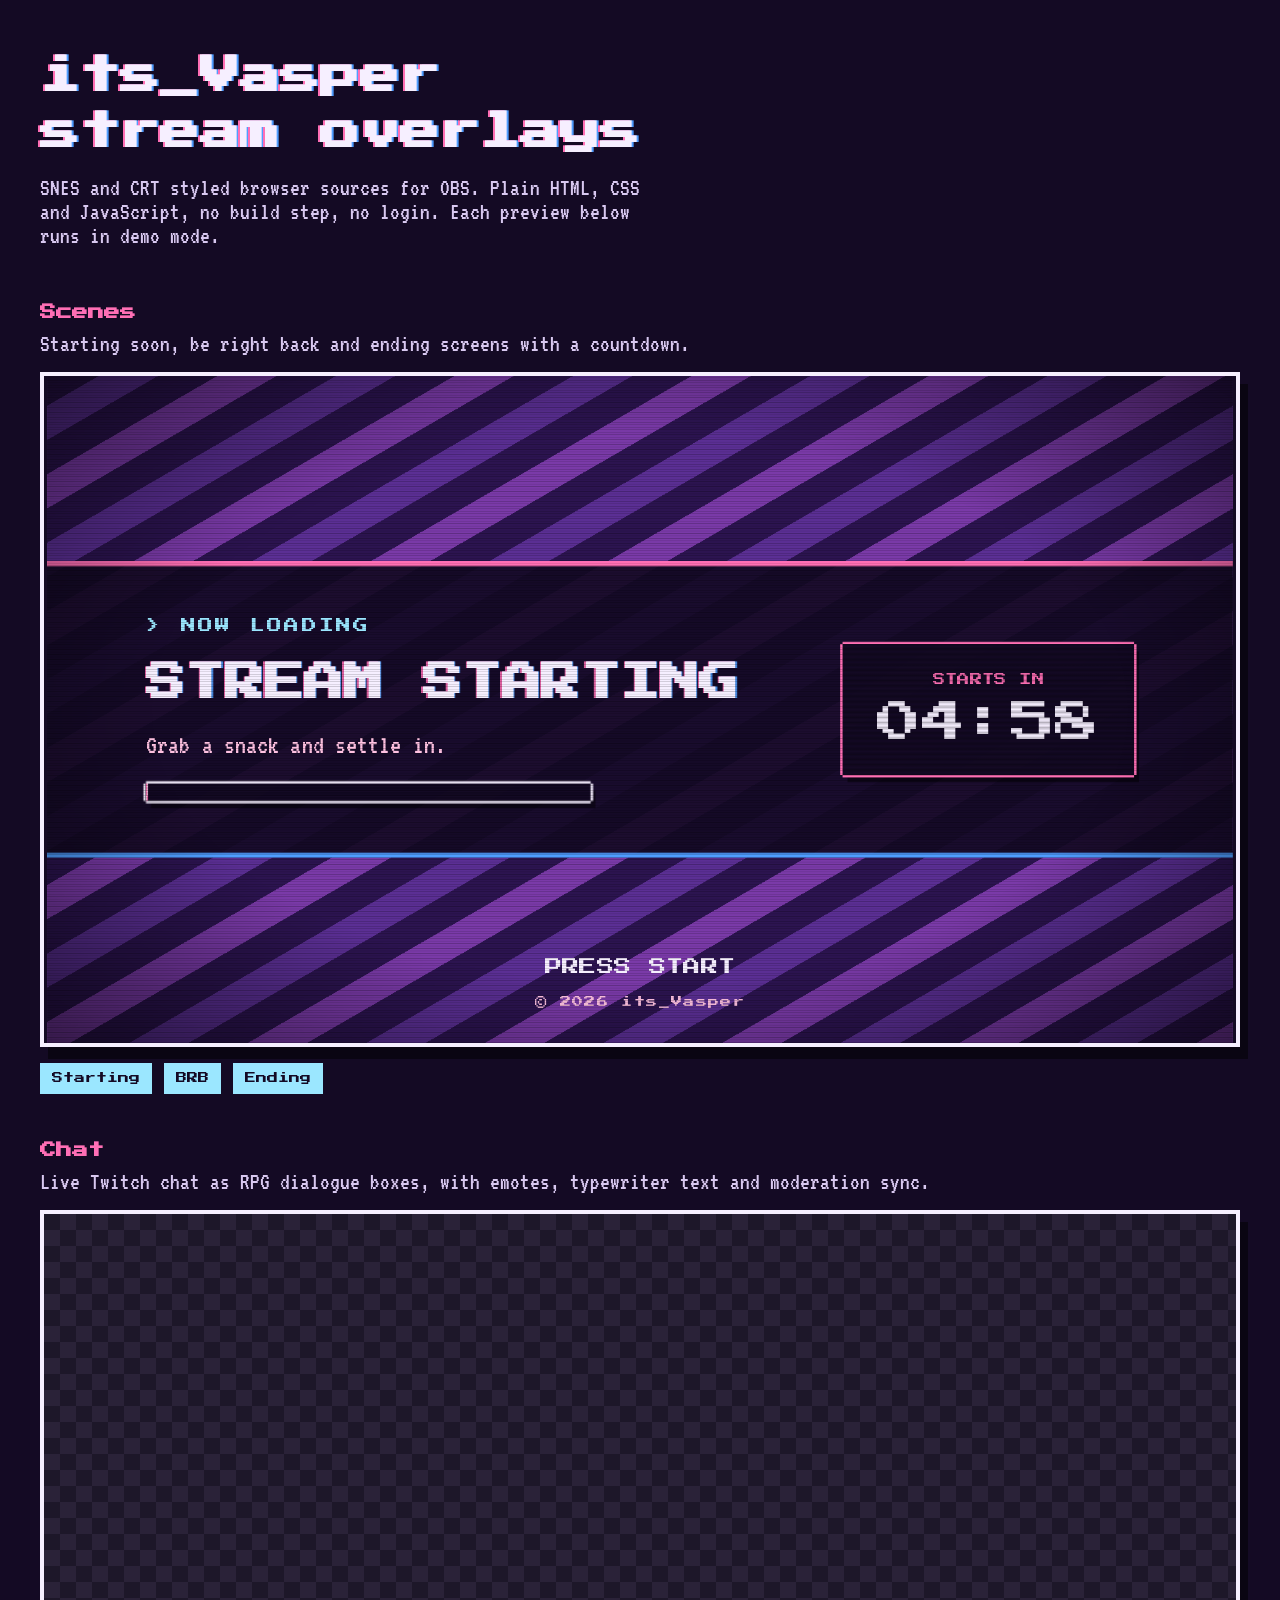
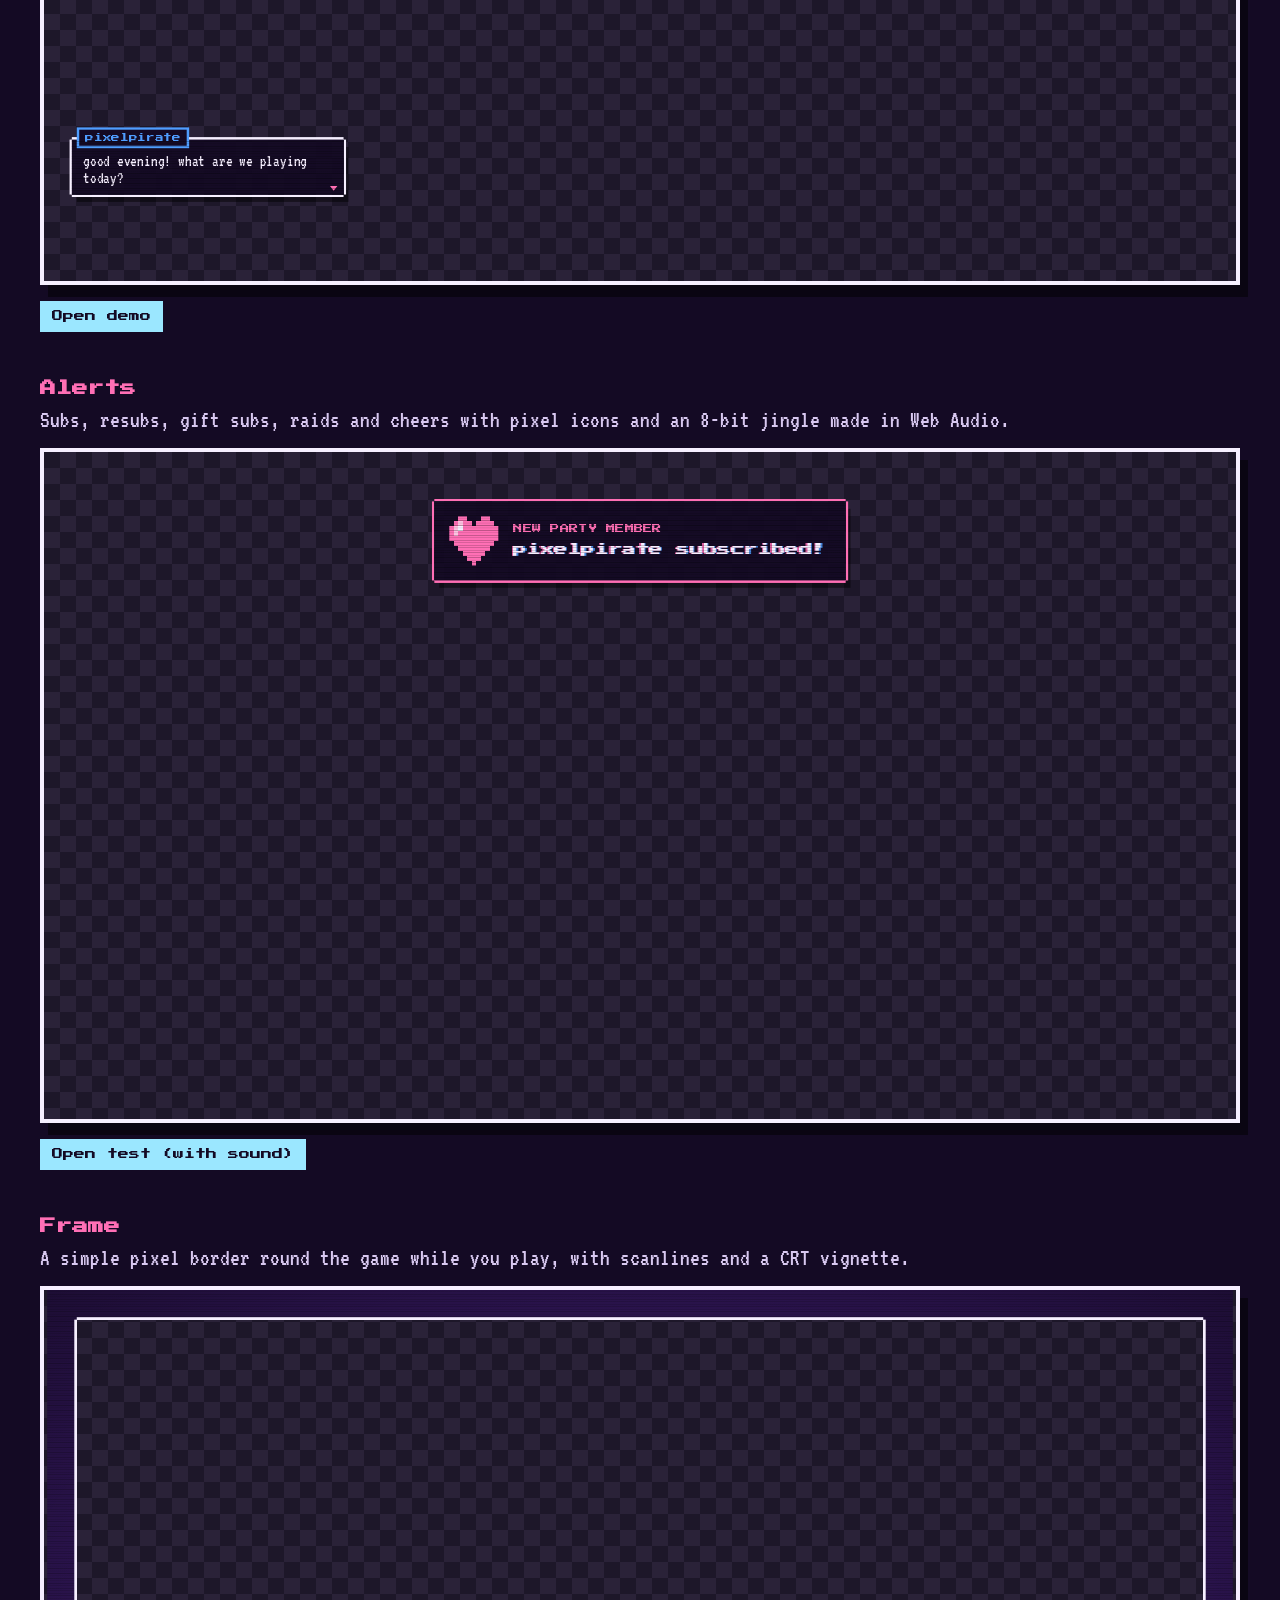
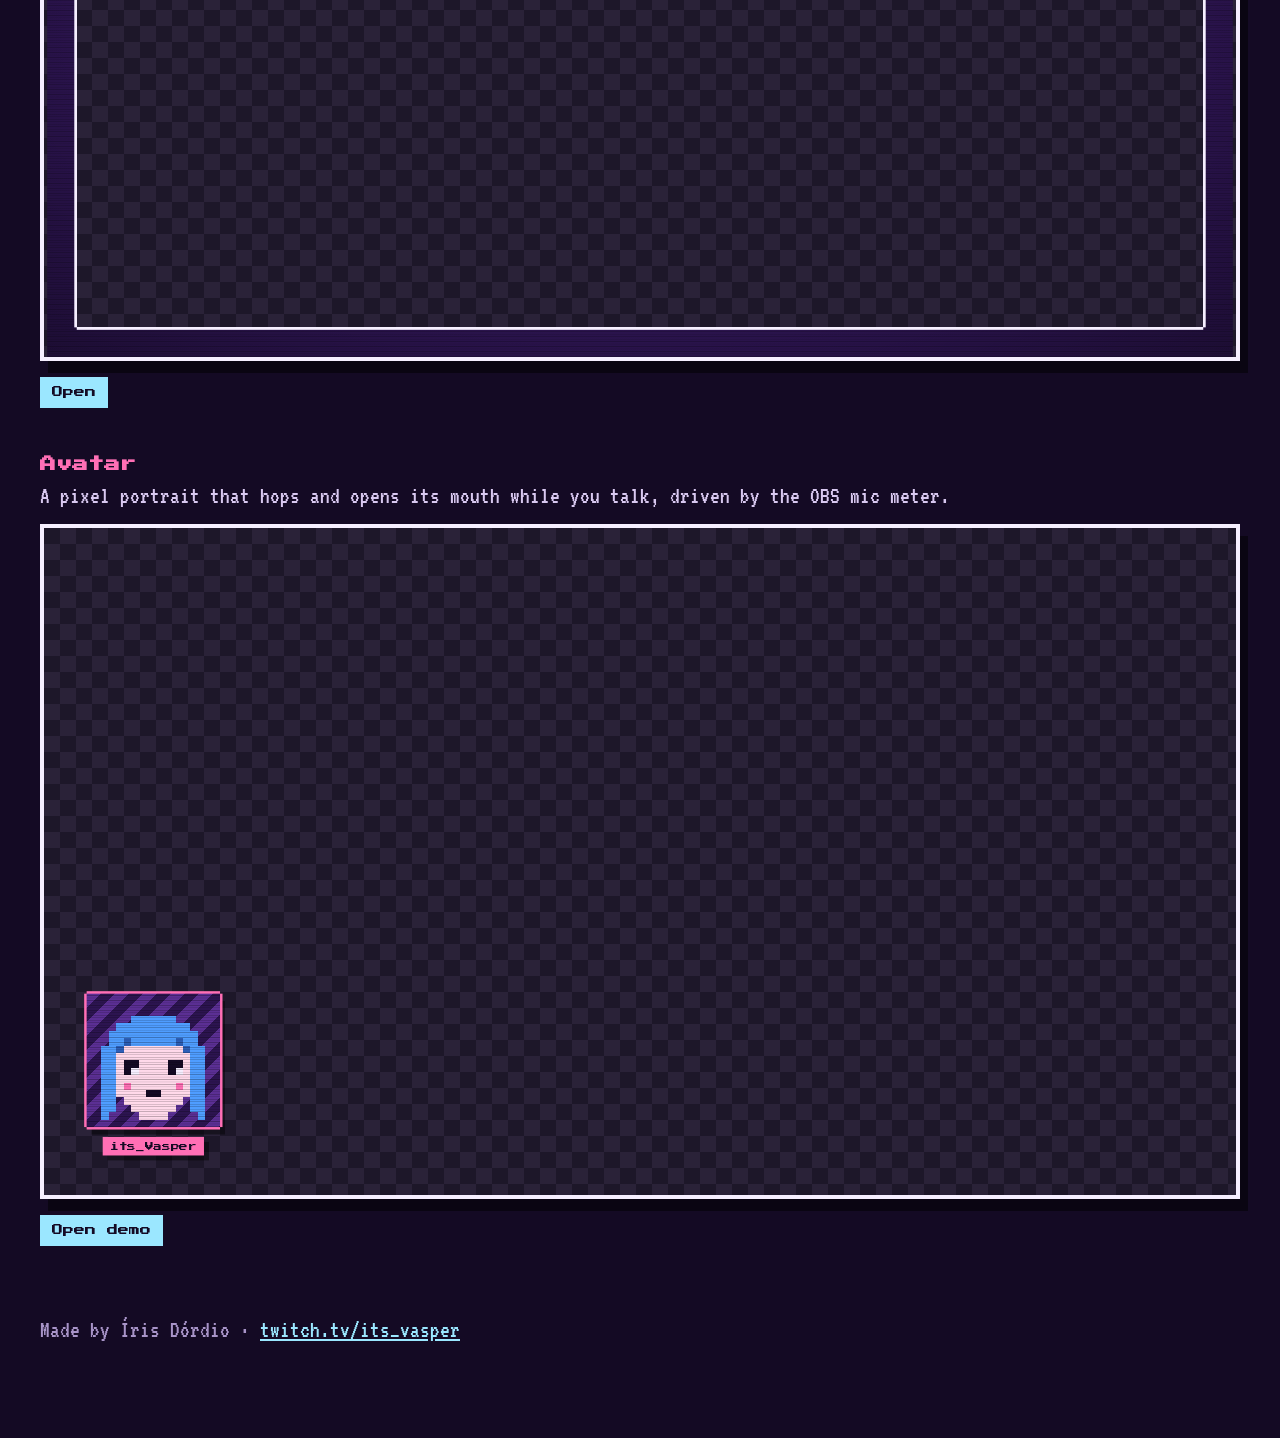
==== commit 77fe0280: "Add a talking pixel avatar driven by the OBS mic meter" ====
--- a/index.html
+++ b/index.html
@@ -120,6 +120,13 @@
         <div class="screen"><iframe src="overlays/frame.html?v=21" title="Gameplay frame preview" loading="lazy"></iframe></div>
         <div class="links"><a href="overlays/frame.html?v=21">Open</a></div>
       </section>
+
+      <section class="card">
+        <h2>Avatar</h2>
+        <p>A pixel portrait that hops and opens its mouth while you talk, driven by the OBS mic meter.</p>
+        <div class="screen"><iframe src="overlays/avatar.html?v=21&demo=1" title="Talking avatar preview" loading="lazy"></iframe></div>
+        <div class="links"><a href="overlays/avatar.html?v=21&demo=1">Open demo</a></div>
+      </section>
     </main>
 
     <footer>
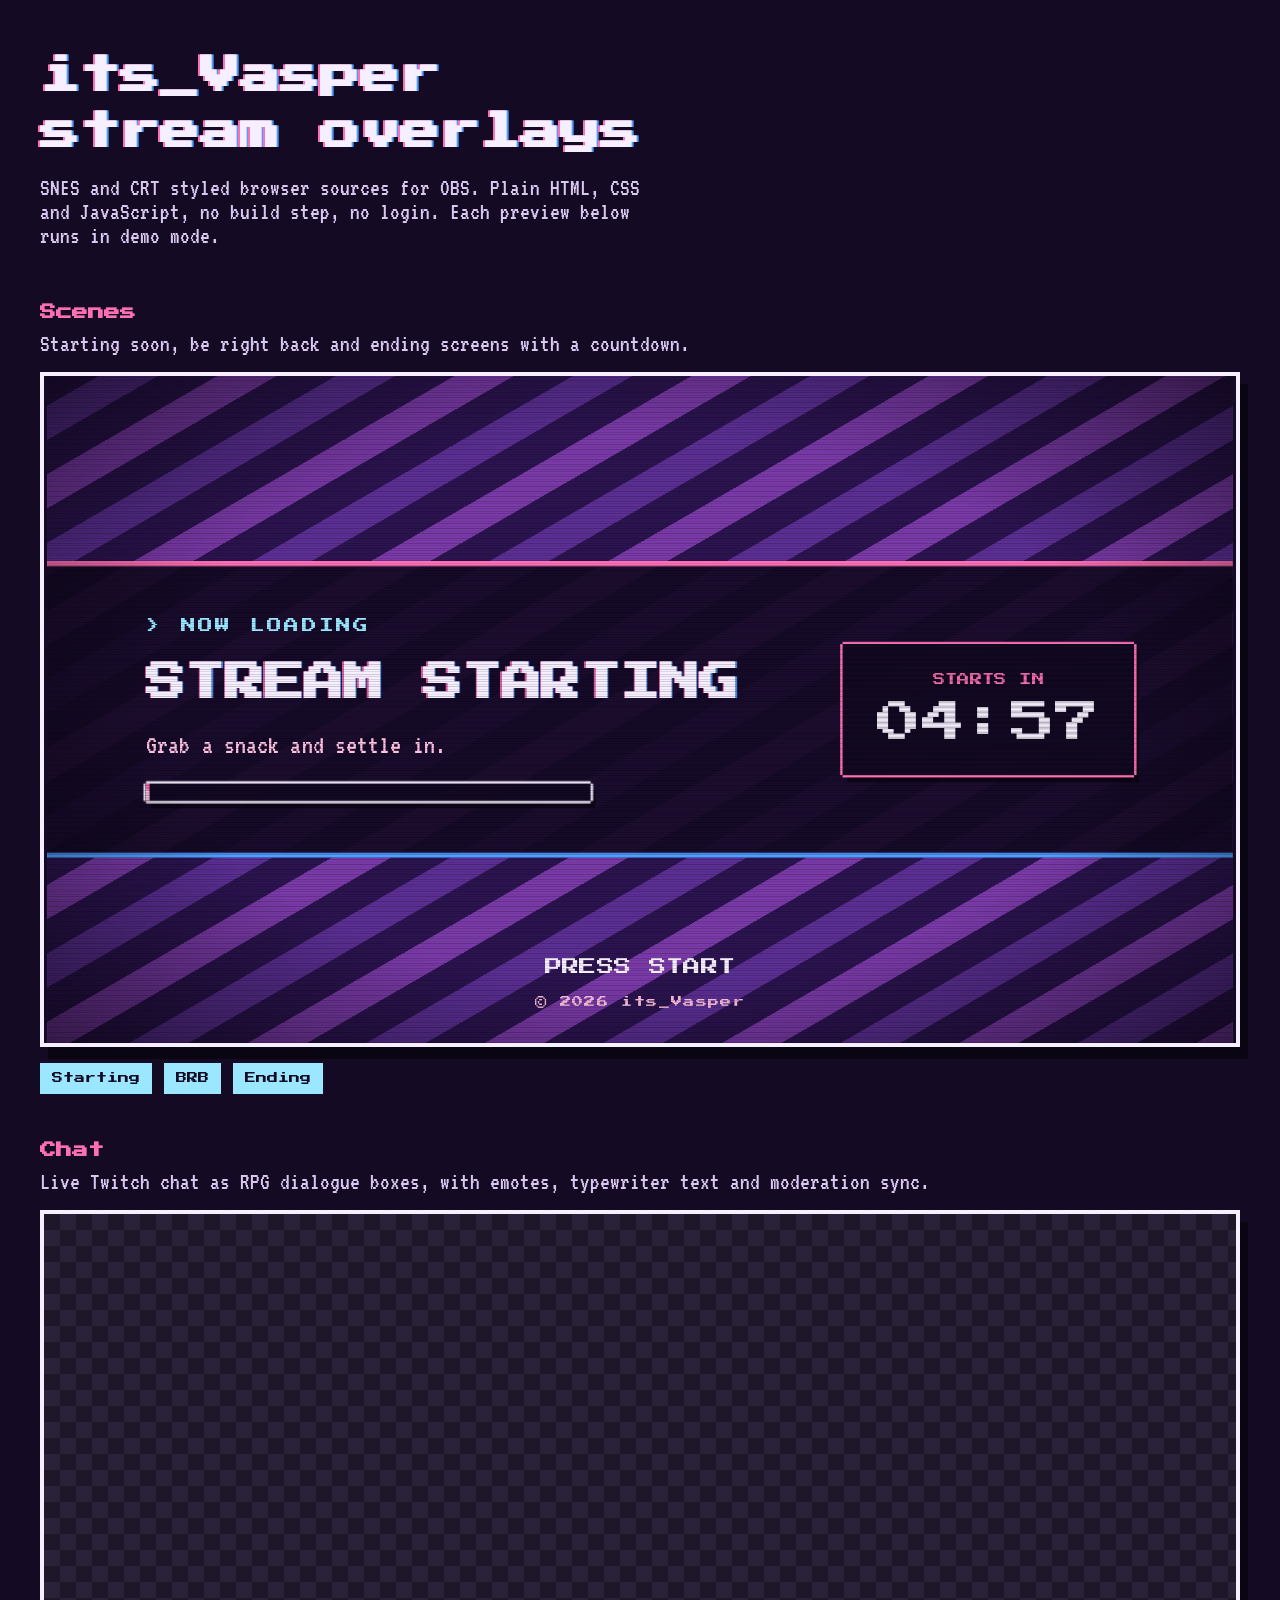
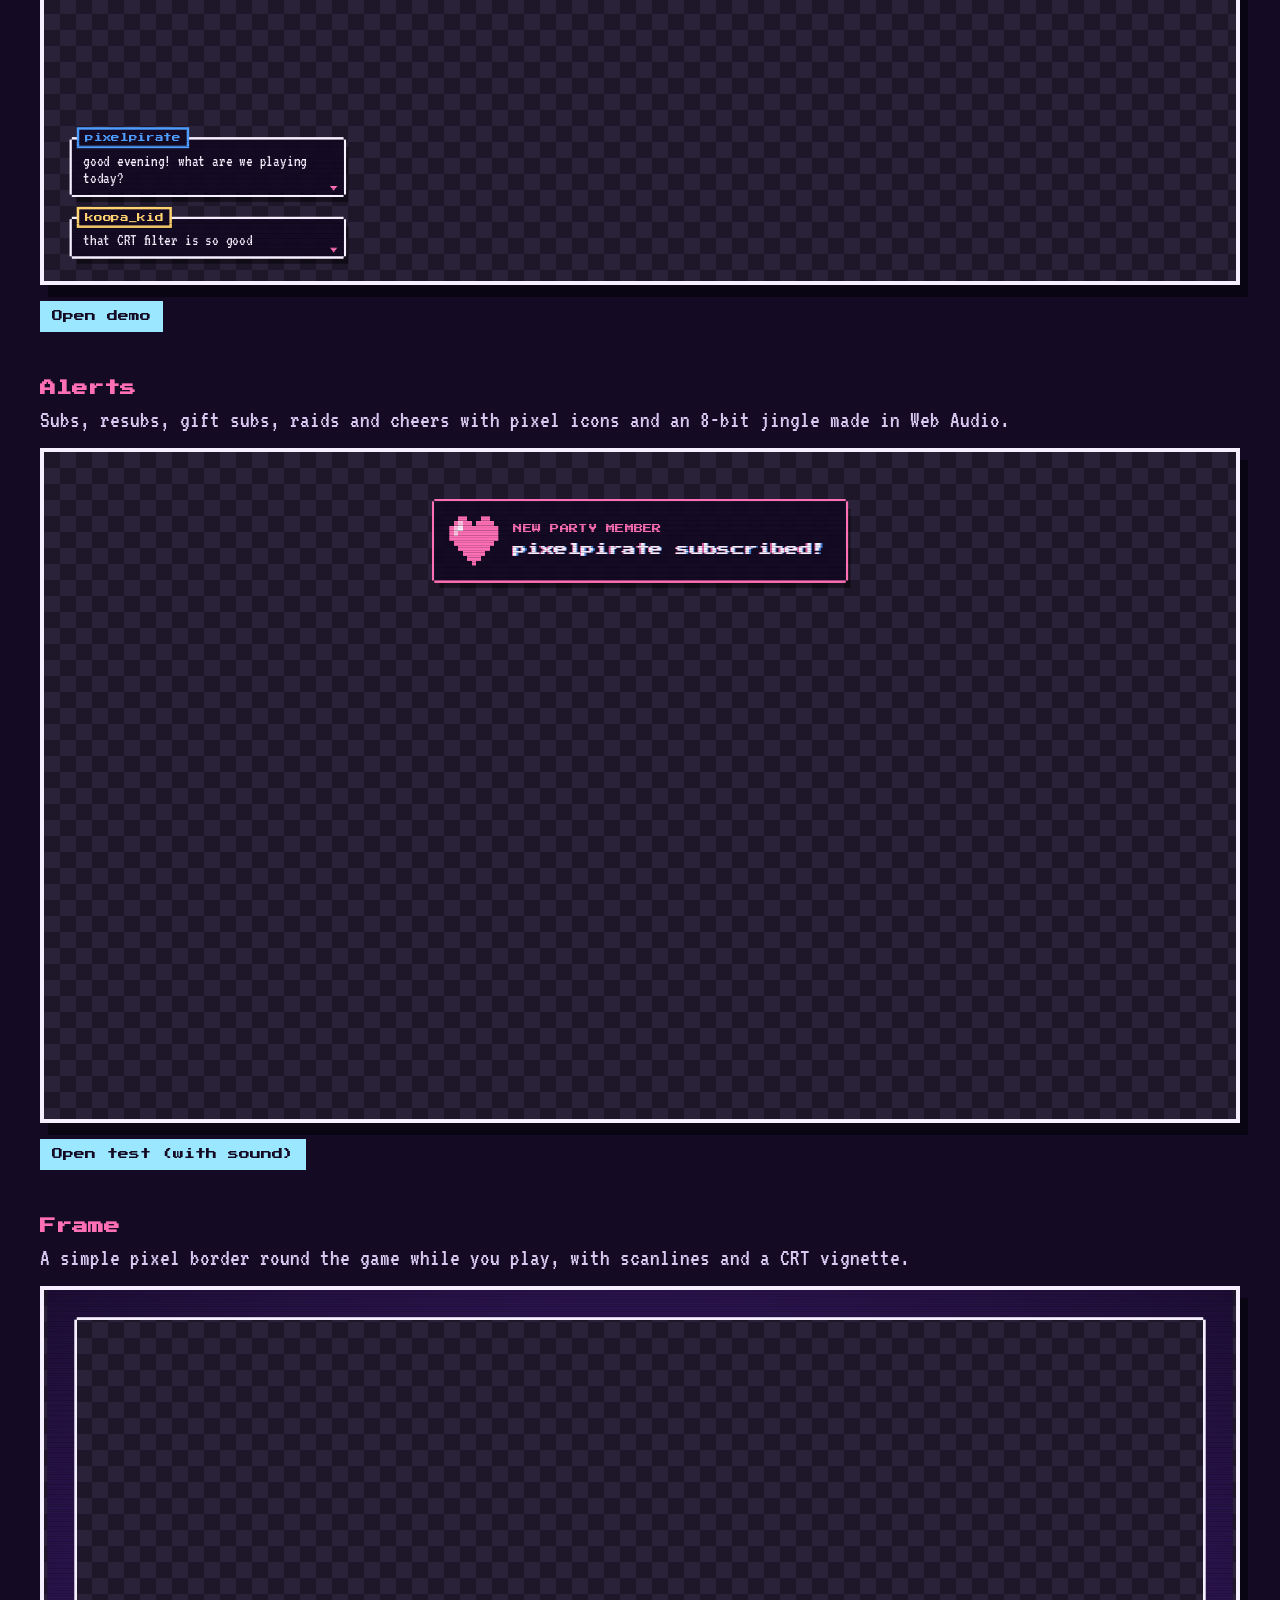
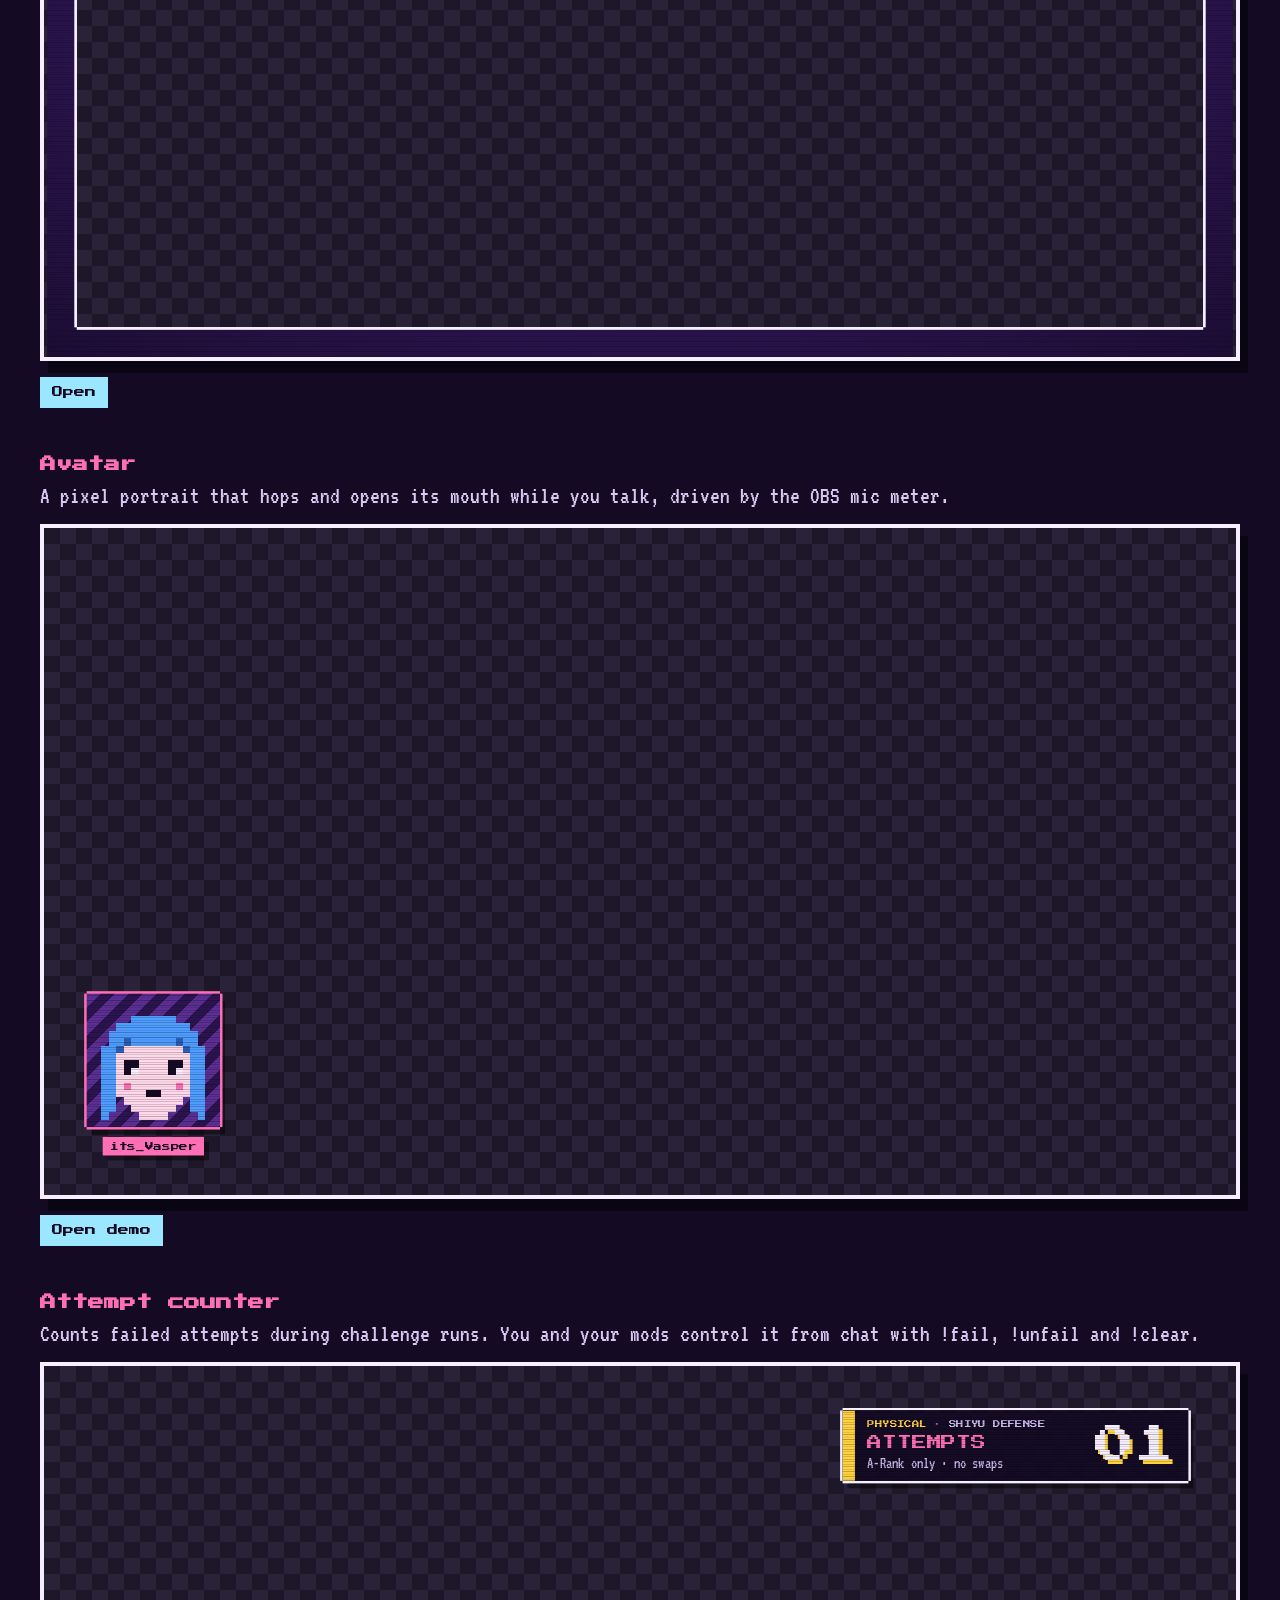
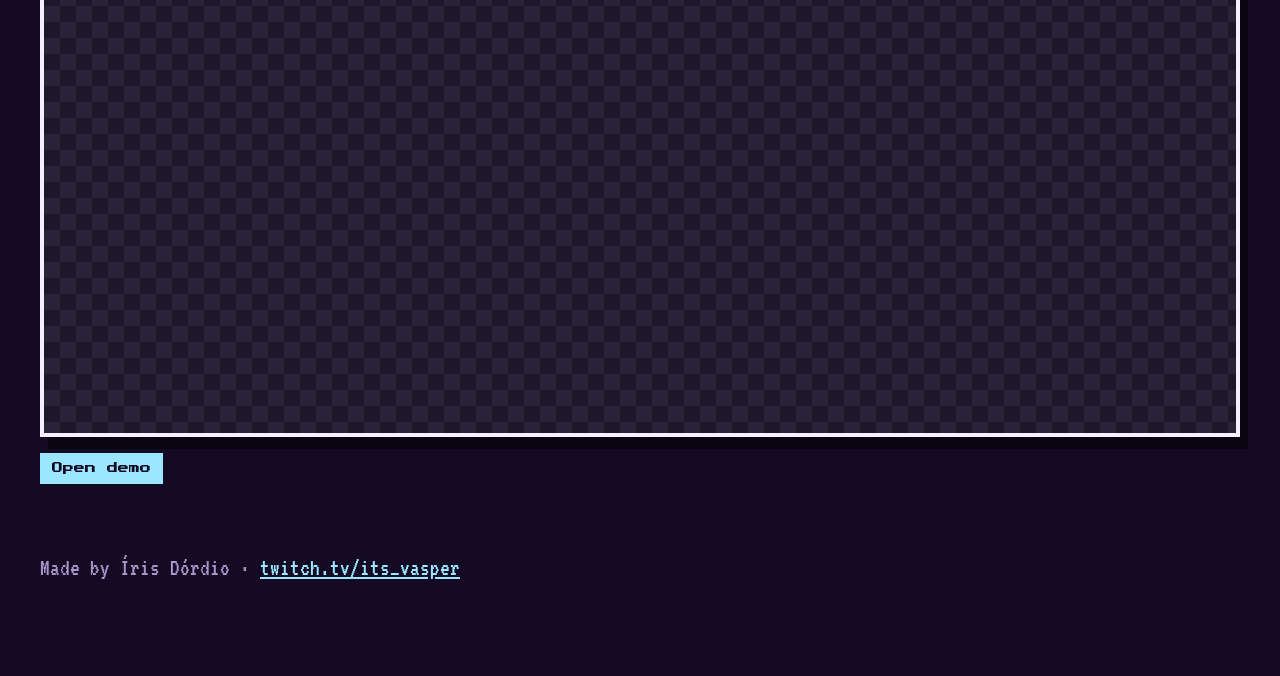
==== commit 40becadc: "Add an attempt counter for challenge runs Counts failed attempts at one goal (a Shiyu Defense floor," ====
--- a/index.html
+++ b/index.html
@@ -127,6 +127,13 @@
         <div class="screen"><iframe src="overlays/avatar.html?v=21&demo=1" title="Talking avatar preview" loading="lazy"></iframe></div>
         <div class="links"><a href="overlays/avatar.html?v=21&demo=1">Open demo</a></div>
       </section>
+
+      <section class="card">
+        <h2>Attempt counter</h2>
+        <p>Counts failed attempts during challenge runs. You and your mods control it from chat with !fail, !unfail and !clear.</p>
+        <div class="screen"><iframe src="overlays/counter.html?v=21&demo=1&element=physical&goal=Shiyu%20Defense&note=A-Rank%20only%20%C2%B7%20no%20swaps" title="Attempt counter preview" loading="lazy"></iframe></div>
+        <div class="links"><a href="overlays/counter.html?v=21&demo=1&element=physical&goal=Shiyu%20Defense&note=A-Rank%20only%20%C2%B7%20no%20swaps">Open demo</a></div>
+      </section>
     </main>
 
     <footer>
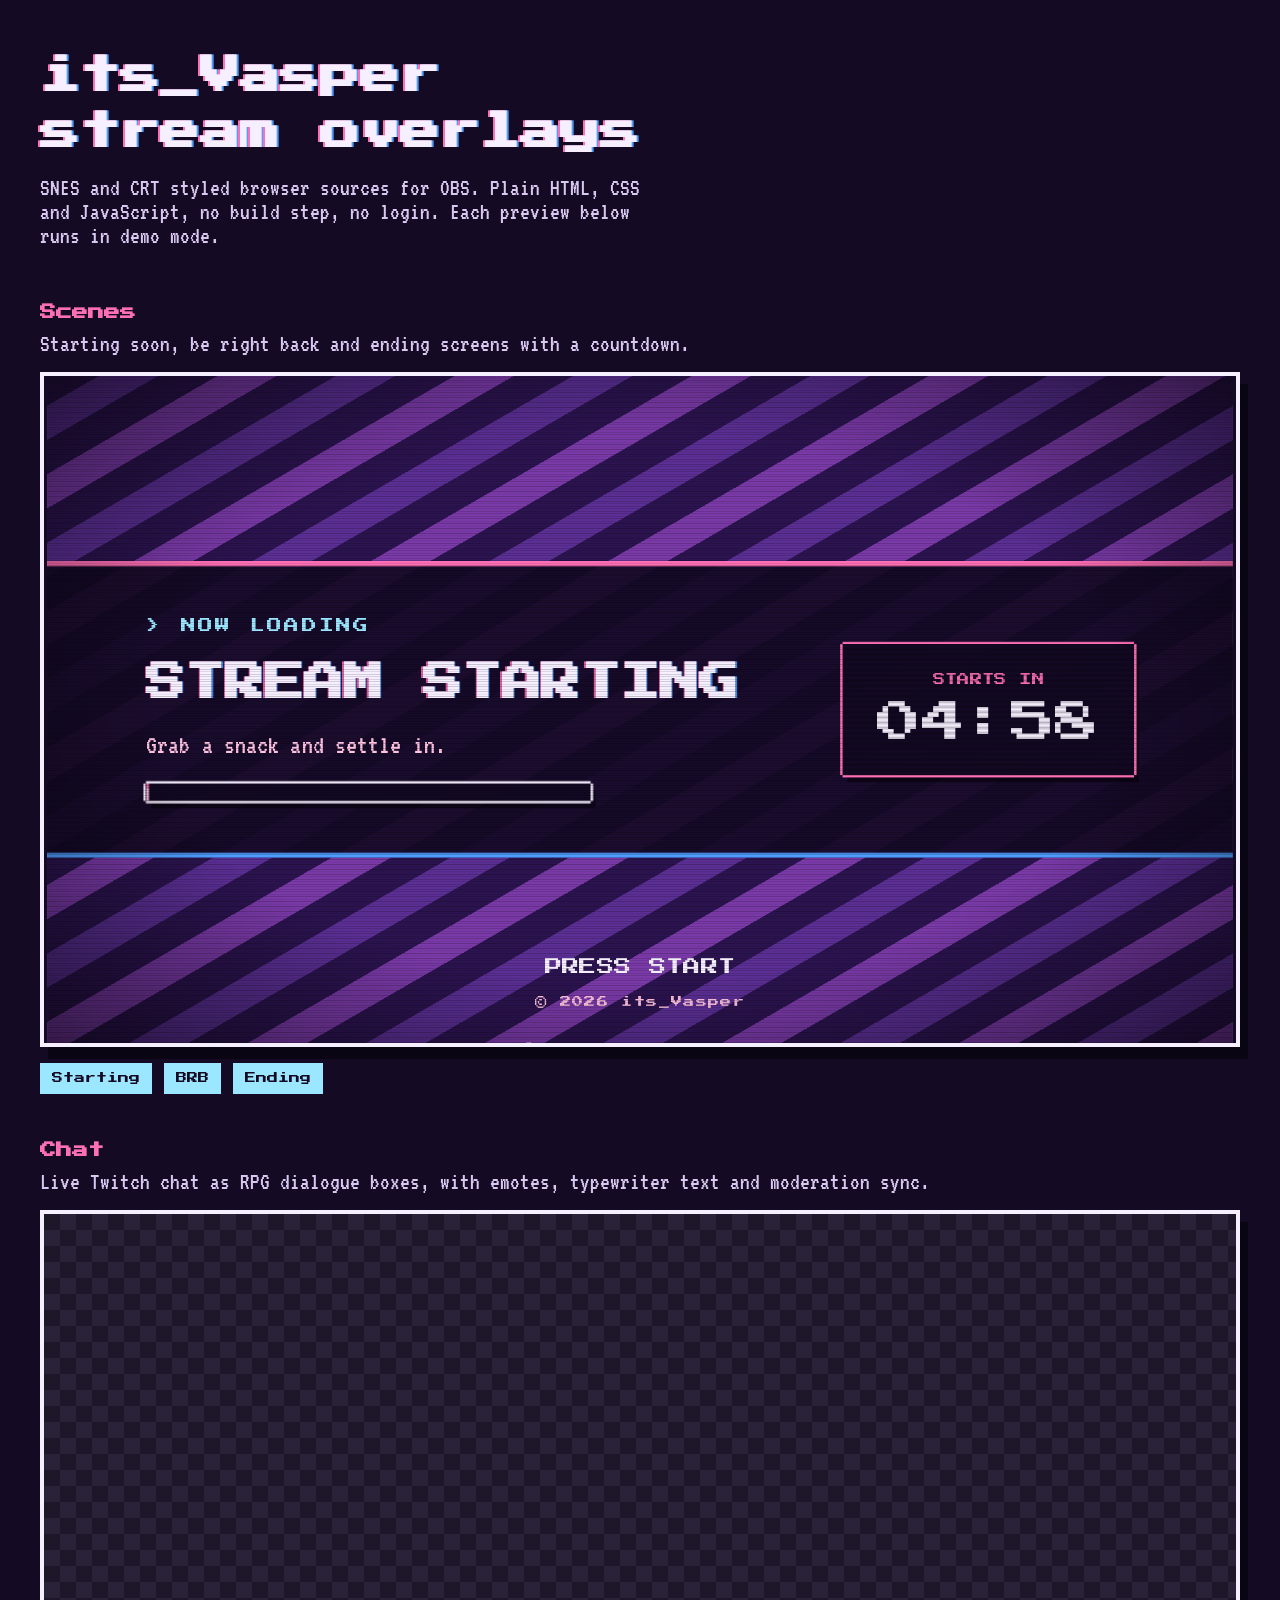
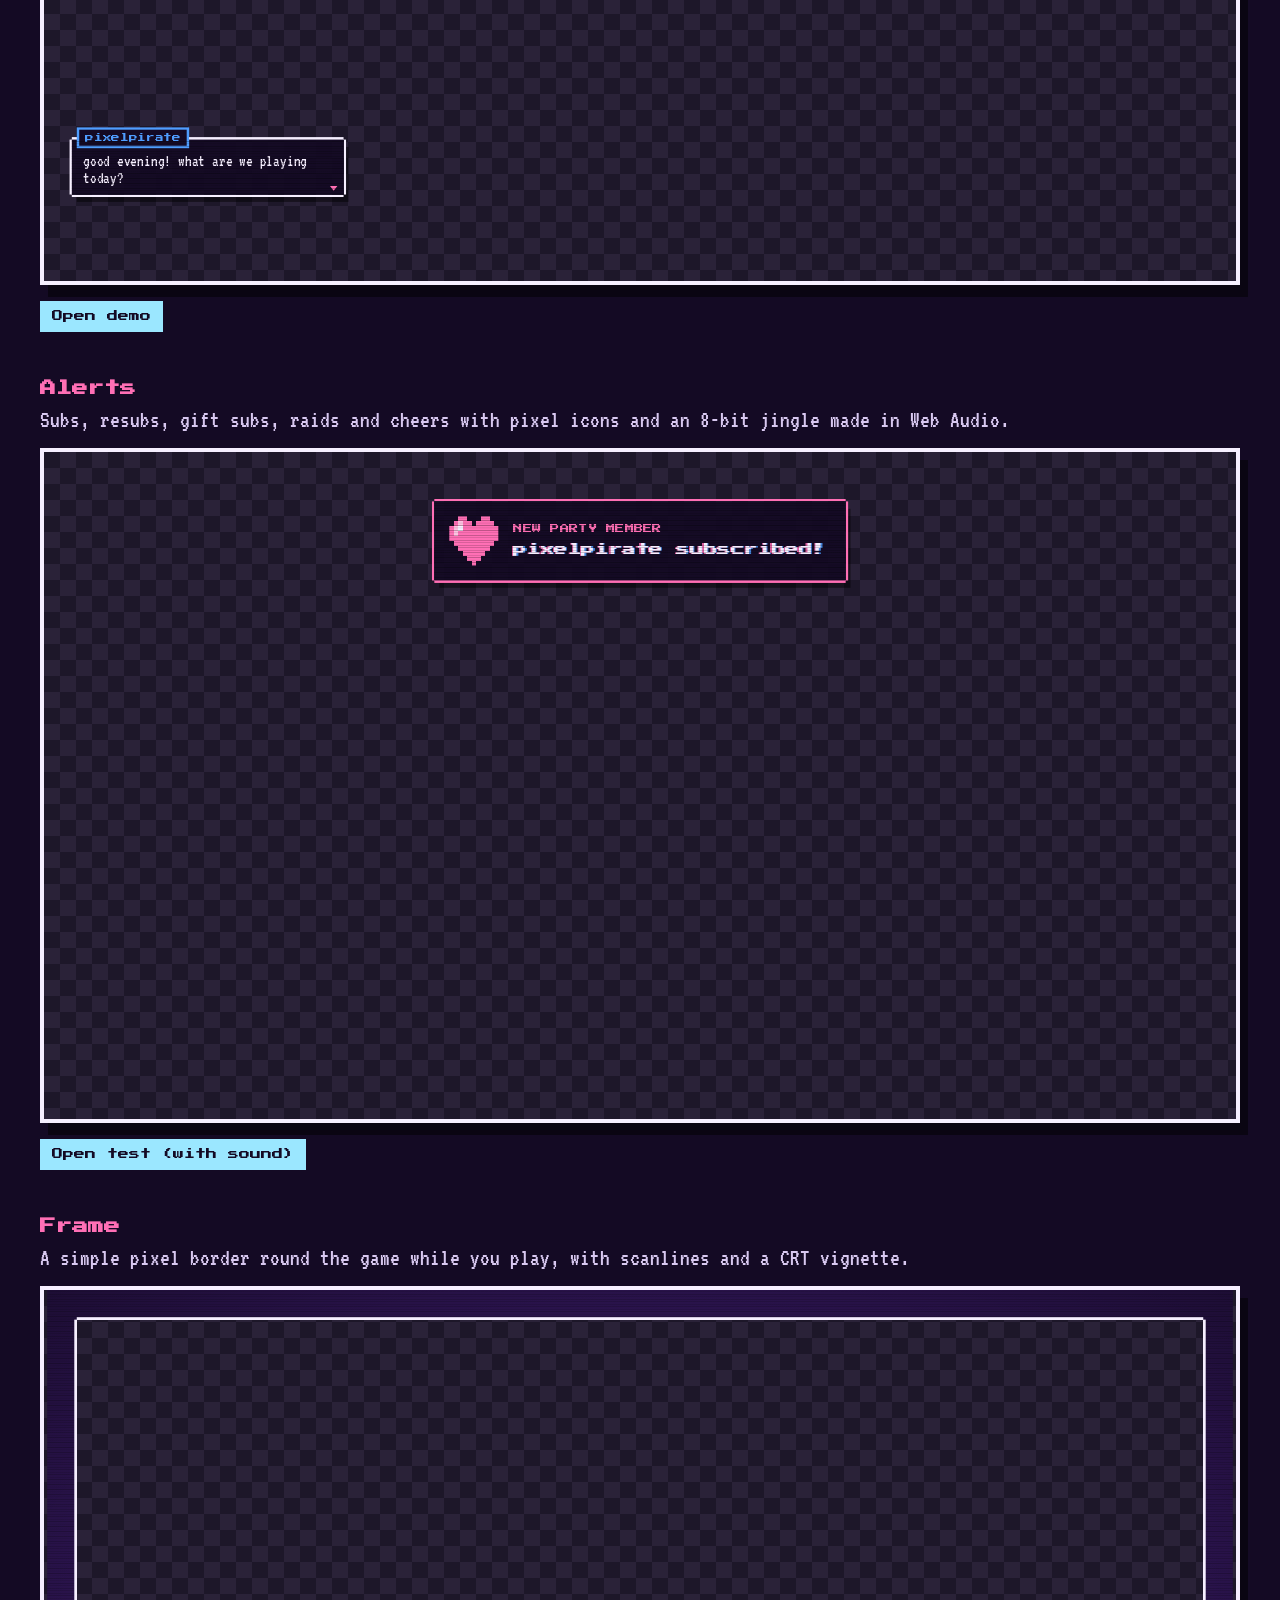
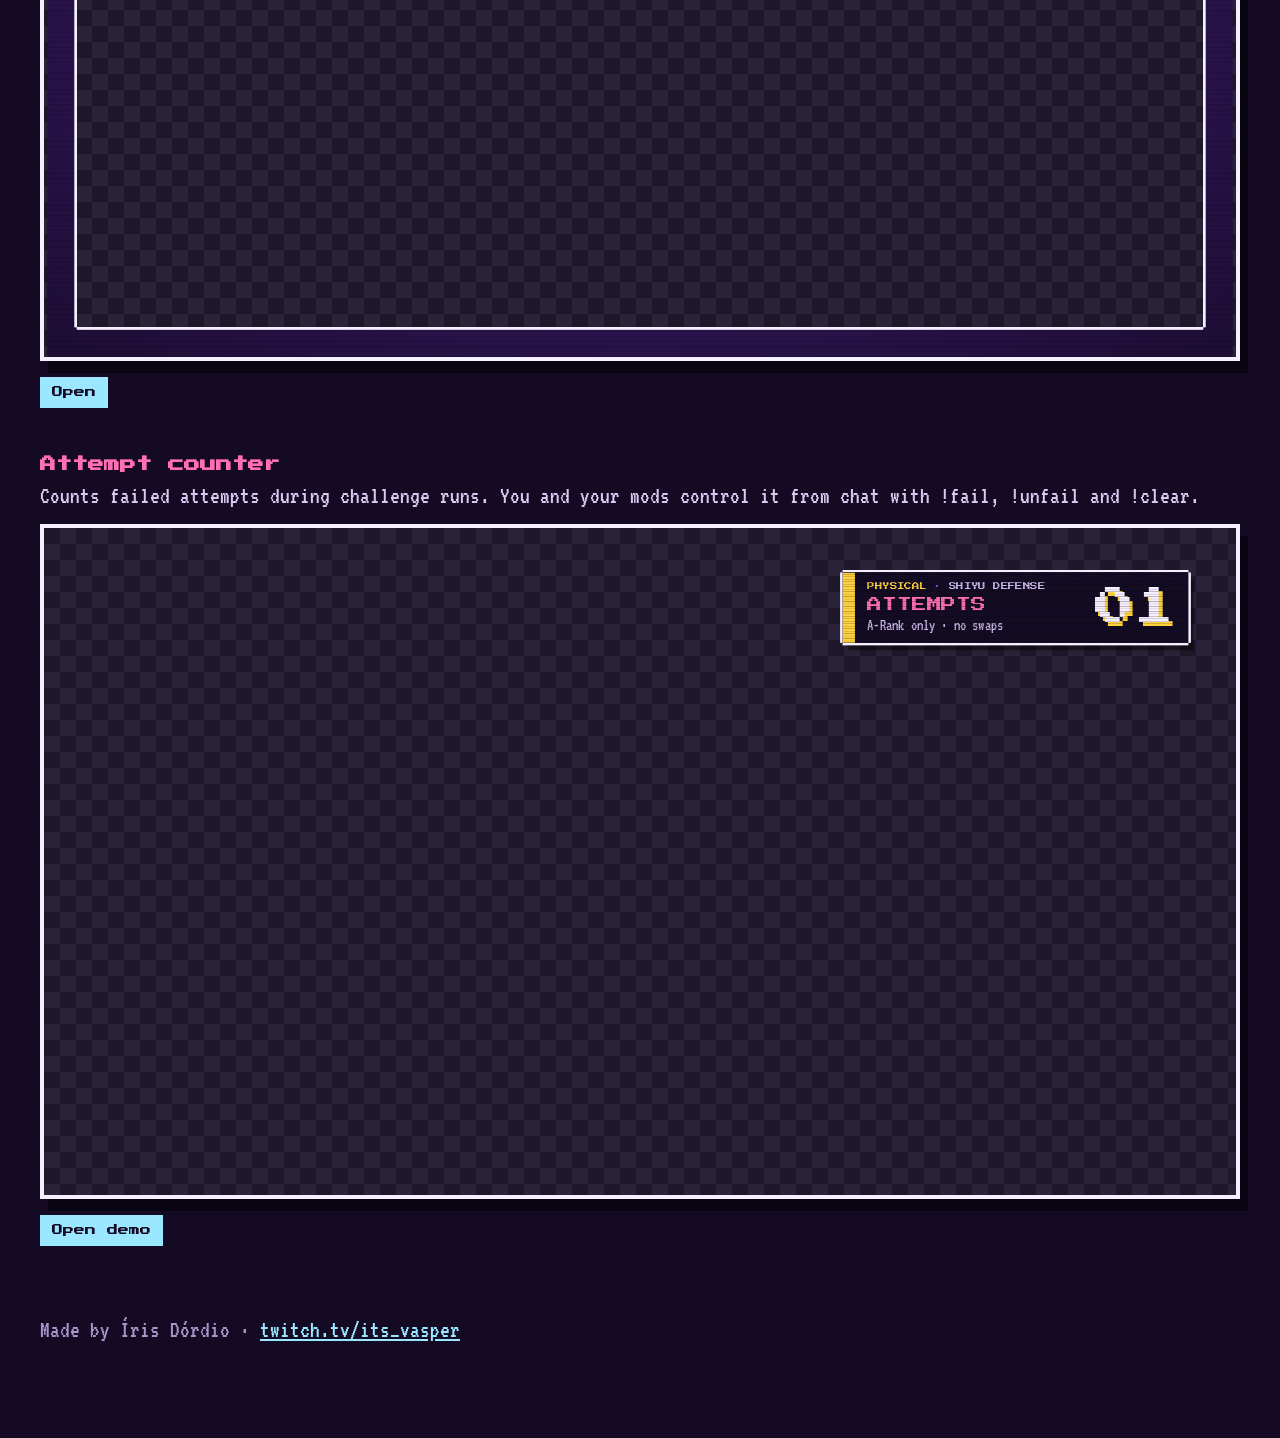
==== commit 01206258: "Remove the talking avatar overlay Co-Authored-By: Claude Opus 5.5 <noreply@anthropic.com> Claude-Ses" ====
--- a/index.html
+++ b/index.html
@@ -121,12 +121,6 @@
         <div class="links"><a href="overlays/frame.html?v=21">Open</a></div>
       </section>
 
-      <section class="card">
-        <h2>Avatar</h2>
-        <p>A pixel portrait that hops and opens its mouth while you talk, driven by the OBS mic meter.</p>
-        <div class="screen"><iframe src="overlays/avatar.html?v=21&demo=1" title="Talking avatar preview" loading="lazy"></iframe></div>
-        <div class="links"><a href="overlays/avatar.html?v=21&demo=1">Open demo</a></div>
-      </section>
 
       <section class="card">
         <h2>Attempt counter</h2>
